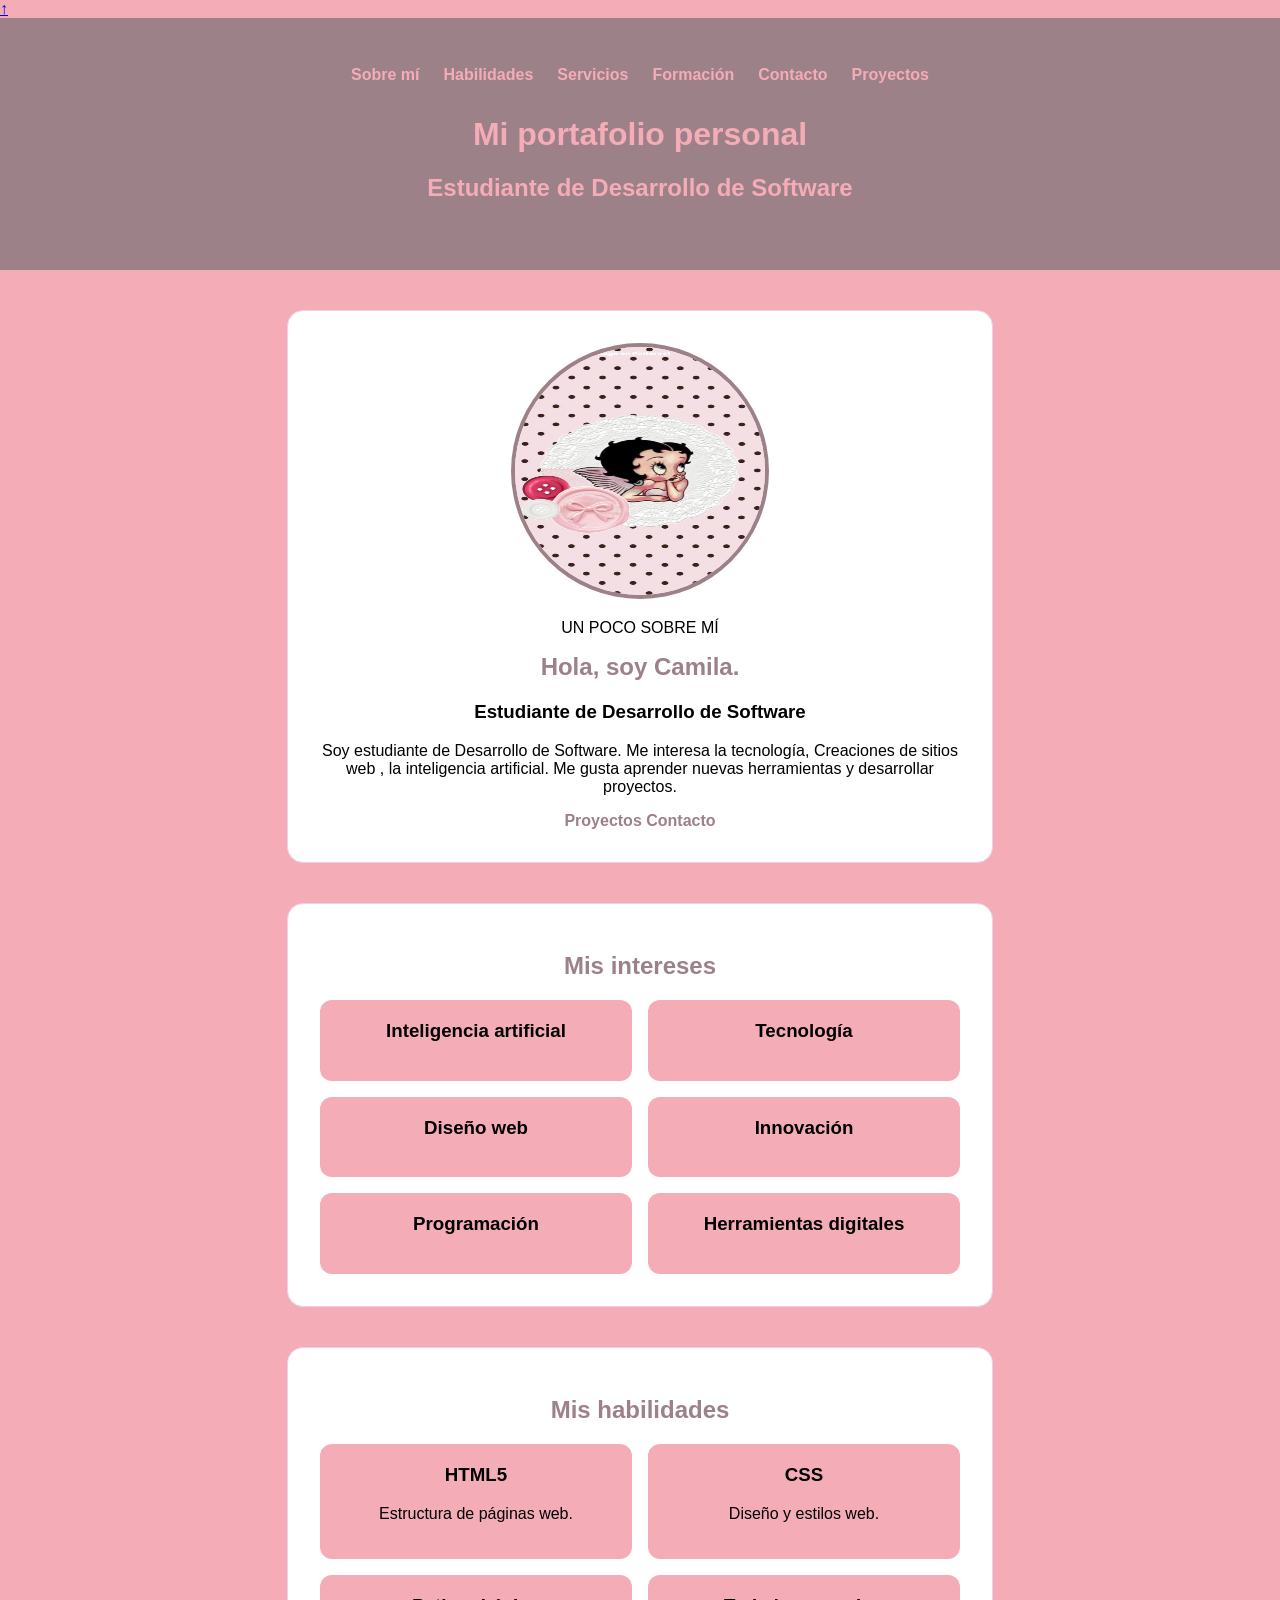
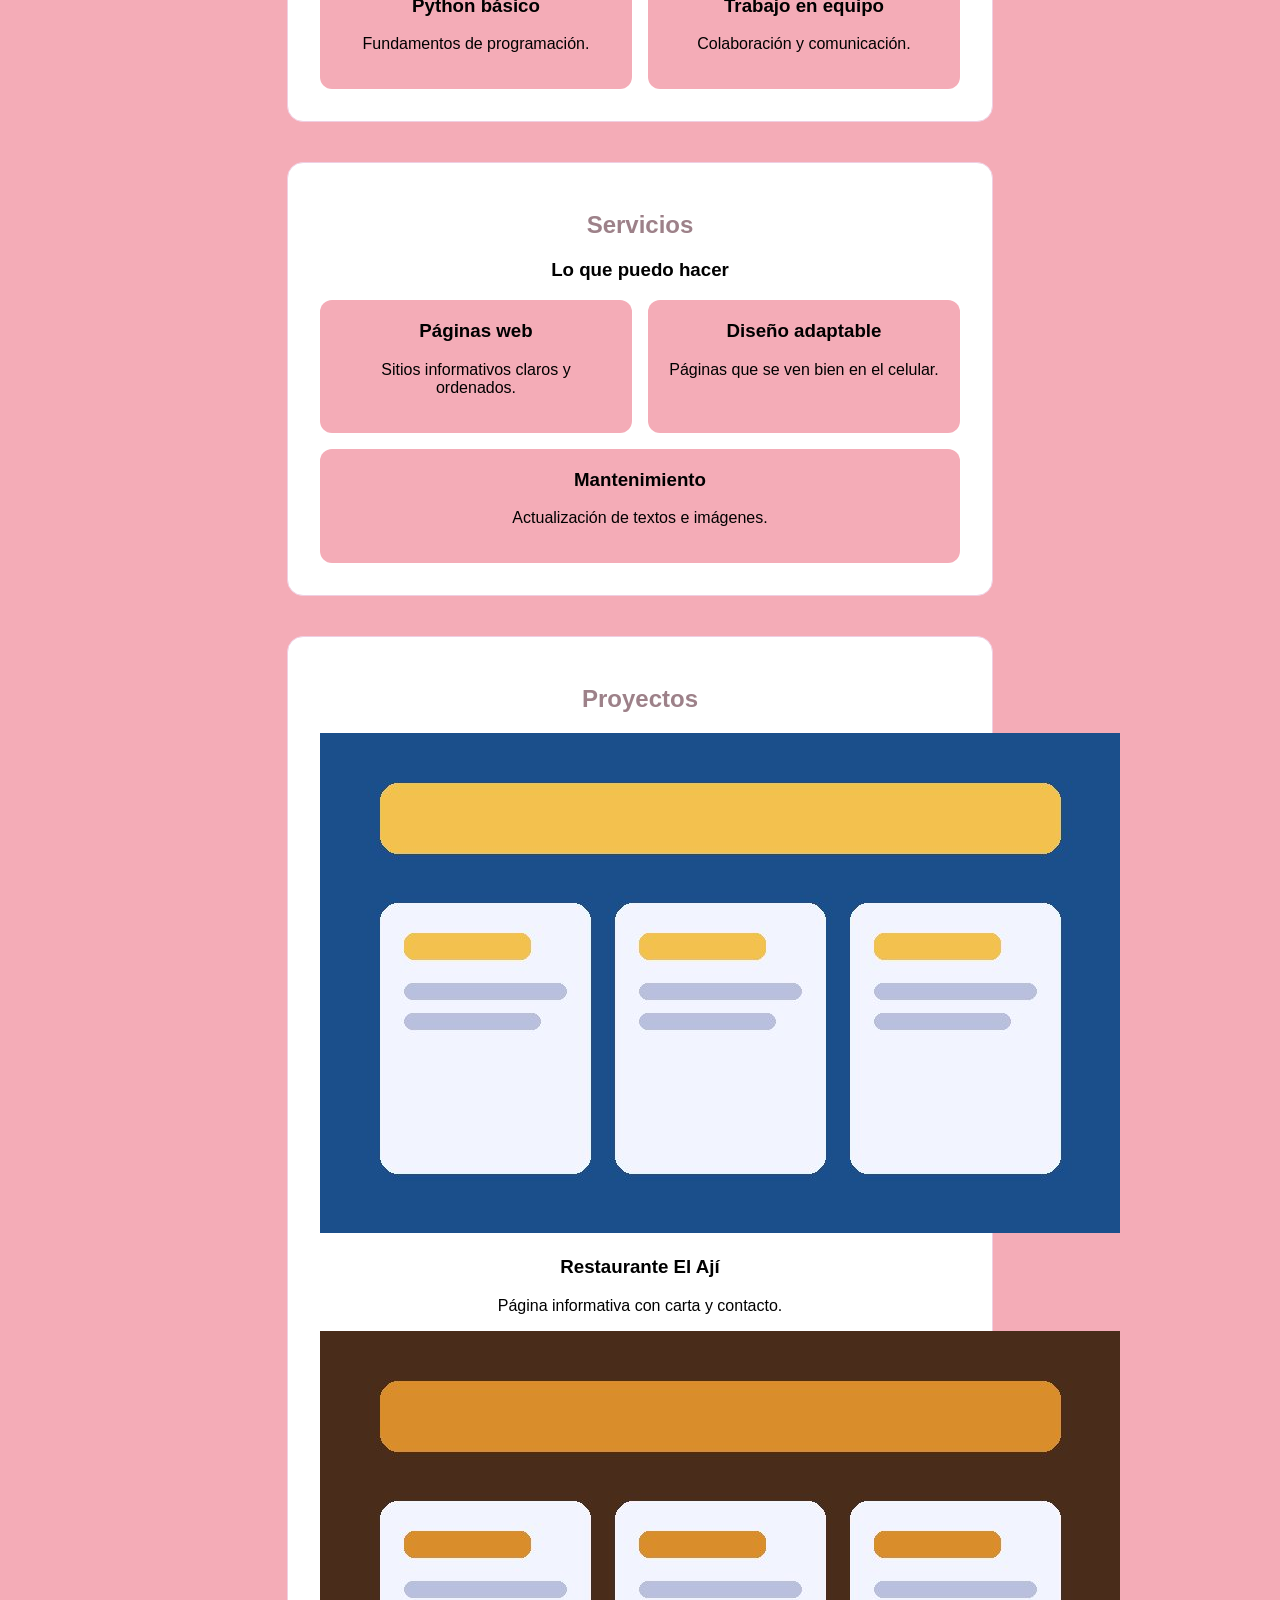
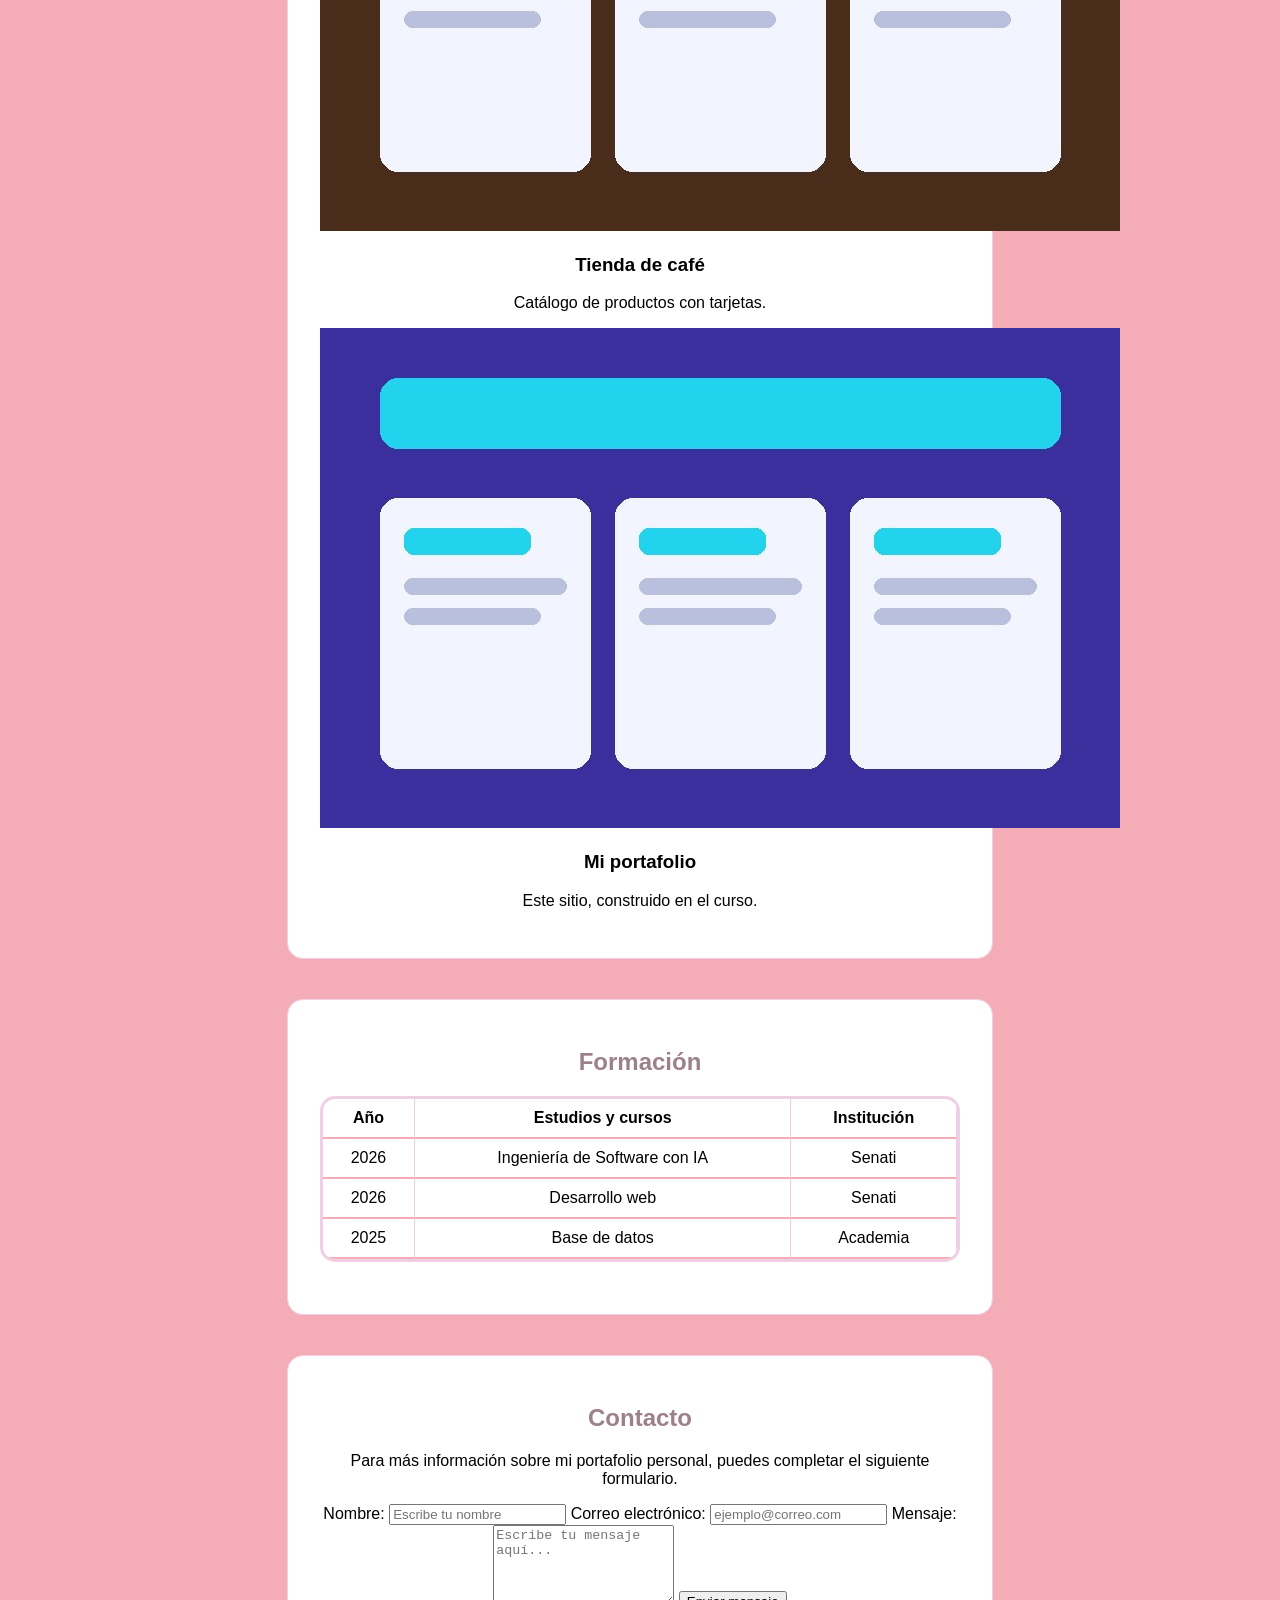
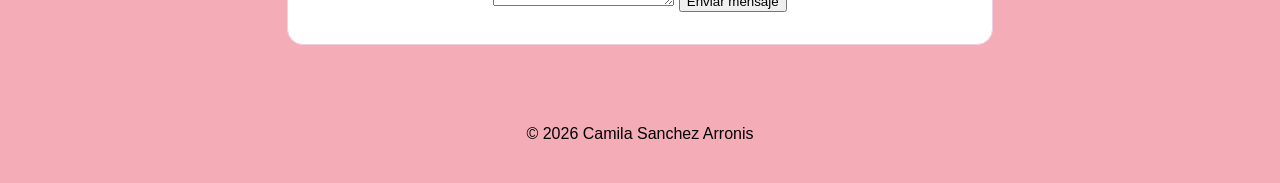
==== index.html @ 3ebcb55a "index.html" ====
<!DOCTYPE html>
<html lang="es">
<head>
  <meta charset="UTF-8">
  <meta name="viewport" content="width=device-width, initial-scale=1.0">
  <title>Mi portafolio</title>
  <link rel="stylesheet" href="estilos/stilos.css">
</head>

<body>

  <a href="#" class="volver-arriba" aria-label="Volver arriba">↑</a>

  <!-- Cabecera -->
  <header class="cabecera">

    <nav class="menu">
    <ul>
        <li><a href="#sobre-mi">Sobre mí</a></li>
        <li><a href="#habilidades">Habilidades</a></li>
        <li><a href="#servicios">Servicios</a></li>
        <li><a href="#formacion">Formación</a></li>
        <li><a href="#contacto">Contacto</a></li>
        <li><a href="#proyectos">Proyectos</a></li>
    </ul>
</nav>

    <h1>Mi portafolio personal </h1>
    <h2>Estudiante de Desarrollo de Software</h2>

  </header>


  <main>

    <!-- Tarjeta principal -->
   

<!-- Presentación personal -->
<section id="sobre-mi" class="tarjeta presentacion">

    <div

   class="presentacion-contenido">

        <img src="images/mifoto.jpg.jpeg" alt="Mi foto" class="foto">

        <div class="info-principal">
            <p class="etiqueta-presentacion">UN POCO SOBRE MÍ</p>

            <h2>Hola, soy <span>Camila.</span></h2>

            <h3>Estudiante de Desarrollo de Software</h3>

            <p>
                Soy estudiante de Desarrollo de Software.
                Me interesa la tecnología, Creaciones de sitios web , la
                inteligencia artificial. Me gusta aprender nuevas
                herramientas y desarrollar proyectos.
            </p>
        </div>

    </>

    <div class="botones-presentacion">
        <a href="#proyectos" class="boton">Proyectos</a>
        <a href="#contacto" class="boton boton-secundario">Contacto</a>
    </div>

</section>
</div>
       
        </div>

    </div>

</section>



<!-- Intereses -->
<section class="tarjeta" id="intereses">
    <h2>Mis intereses</h2>

    <div class="fila">
        <article class="mini-tarjeta">
            <h3>Inteligencia artificial</h3>
        </article>

        <article class="mini-tarjeta">
            <h3>Tecnología</h3>
        </article>

        <article class="mini-tarjeta">
            <h3>Diseño web</h3>
        </article>

        <article class="mini-tarjeta">
            <h3>Innovación</h3>
        </article>

        <article class="mini-tarjeta">
            <h3>Programación</h3>
        </article>

        <article class="mini-tarjeta">
            <h3>Herramientas digitales</h3>
        </article>
    </div>
</section>


<!-- Habilidades -->
<section class="tarjeta" id="habilidades">
    <h2>Mis habilidades</h2>

    <div class="fila">
        <article class="mini-tarjeta">
            <h3>HTML5</h3>
            <p>Estructura de páginas web.</p>
        </article>

        <article class="mini-tarjeta">
            <h3>CSS</h3>
            <p>Diseño y estilos web.</p>
        </article>

        <article class="mini-tarjeta">
            <h3>Python básico</h3>
            <p>Fundamentos de programación.</p>
        </article>

        <article class="mini-tarjeta">
            <h3>Trabajo en equipo</h3>
            <p>Colaboración y comunicación.</p>
        </article>
    </div>
</section>


<!-- Servicios -->
<section class="tarjeta" id="servicios">
    <h2>Servicios</h2>
    <h3>Lo que puedo hacer</h3>

    <div class="fila">
        <article class="mini-tarjeta">
            <h3>Páginas web</h3>
            <p>Sitios informativos claros y ordenados.</p>
        </article>

        <article class="mini-tarjeta">
            <h3>Diseño adaptable</h3>
            <p>Páginas que se ven bien en el celular.</p>
        </article>

        <article class="mini-tarjeta">
            <h3>Mantenimiento</h3>
            <p>Actualización de textos e imágenes.</p>
        </article>
    </div>
</section>


    <!-- Proyectos -->
    <section class="tarjeta" id="proyectos">

      <h2>Proyectos</h2>

      <div class="galeria">

        <article class="proyecto">
          <img src="images/proyecto1.jpg.jpeg" alt="Página de un restaurante">
          <h3>Restaurante El Ají</h3>
          <p>Página informativa con carta y contacto.</p>
        </article>

        <article class="proyecto">
          <img src="images/proyecto2.jpg.jpeg" alt="Catálogo de una tienda de café">
          <h3>Tienda de café</h3>
          <p>Catálogo de productos con tarjetas.</p>
        </article>

        <article class="proyecto">
          <img src="images/proyecto3.jpg.jpeg" alt="Portafolio personal">
          <h3>Mi portafolio</h3>
          <p>Este sitio, construido en el curso.</p>
        </article>

      </div>

    </section>


    <!-- Formación -->
    <section id="formacion" class="tarjeta">

      <h2>Formación</h2>

      <table class="tabla-formacion">

        <thead>
          <tr>
            <th>Año</th>
            <th>Estudios y cursos</th>
            <th>Institución</th>
          </tr>
        </thead>

        <tbody>

          <tr>
            <td>2026</td>
            <td>Ingeniería de Software con IA</td>
            <td>Senati</td>
          </tr>

          <tr>
            <td>2026</td>
            <td>Desarrollo web</td>
            <td>Senati</td>
          </tr>

          <tr>
            <td>2025</td>
            <td>Base de datos</td>
            <td>Academia</td>
          </tr>

        </tbody>

      </table>

    </section>


    <!-- Contacto -->
    <section class="tarjeta" id="contacto">

      <h2>Contacto</h2>

      <p>
        Para más información sobre mi portafolio personal, puedes completar el
        siguiente formulario.
      </p>

      <form class="formulario">

        <label for="nombre">Nombre:</label>

        <input
          type="text"
          id="nombre"
          placeholder="Escribe tu nombre"
        >

        <label for="correo">Correo electrónico:</label>

        <input
          type="email"
          id="correo"
          placeholder="ejemplo@correo.com"
        >

        <label for="mensaje">Mensaje:</label>

        <textarea
          id="mensaje"
          rows="5"
          placeholder="Escribe tu mensaje aquí..."
        ></textarea>

        <button type="submit" class="boton">
          Enviar mensaje
        </button>

      </form>

    </section>

  </main>


  <!-- Pie de página -->
  <footer class="pie">

    <p>&copy; 2026 Camila Sanchez Arronis</p>

  </footer>

</body>
</html>
---- estilos/stilos.css ----
/* === PASO 1: Esto va al principio === */
:root {
    --primario: #9d8189;
    --fondo: #f4acb7;
    --borde: #efcfe3;
}
.contenedor {
display: flex;
flex-direction: row;
}



body {
    font-family: 'Segoe UI', sans-serif;
    background-color: var(--fondo);
    margin: 0;
    padding: 0;
}

/* === PASO 2: Esto va justo debajo === */
/* 11. Menú de navegación */
.menu ul {
display: flex;
justify-content: center;
flex-wrap: wrap;
gap: 1.5rem;
list-style: none;
padding: 0;
margin: 0 0 2rem;
}
.menu a {
color: var(--fondo);
text-decoration: none;
font-weight: 600;
}



.cabecera {
    background-color: var(--primario);
    color: var(--fondo);
    padding: 48px 24px;
    text-align: center;
}

.tarjeta {
    max-width: 640px;
    margin: 40px auto;    /* Centra la tarjeta en la pantalla */  
    padding: 32px;
    background-color: white;
    border: 1px solid var(--borde);
    border-radius: 16px;
    text-align: center; /* <--Centra el texto y la foto  dentro de la tarjeta*/
    
}
.centrado {
display: flex;
justify-content: center;
align-items: center;
}


/* 12. Servicios */
.fila {
display: flex;
flex-wrap: wrap;
gap: 1rem;
}
.mini-tarjeta {
flex: 1 1 180px;
padding: 1.25rem;
background-color: var(--fondo);
border-radius: 12px;
}
.mini-tarjeta h3 {
margin-top: 0;
}
.foto {
  width: 250px;
  height: 248px;
  border-radius: 50%;
  border: 4px solid var(--primario);
}

.tarjeta h2 {
  margin-top: 16px;
  color: var(--primario);
}

.pie {
  padding: 24px;
  text-align: center;
}


.menu-tarjeta {
    margin-top: 20px;
}

.tarjeta a {
    color: var(--primario);
    text-decoration: none;
    font-weight: bold;
}

.tarjeta a:hover {
    text-decoration: underline;
}

.tabla-formacion {
    width: 100%;
    border-collapse: separate;
    border-spacing: 0;
    margin: 20px auto;
    text-align: center;
    border: 3px solid #efcfe3;
    border-radius: 15px;
    overflow: hidden;
}

.tabla-formacion th,
.tabla-formacion td {
    border-right: 1px solid #efcfe3;
    border-bottom: 2px solid #f4acb7;
    padding: 10px;
    text-align: center;
}


.lista-habilidades {
display: flex;
flex-wrap: wrap;
gap: 0.85rem;
list-style: none;
padding: 0;

}
.lista-habilidades li {
padding: 0.5rem 1rem;
background-color: var(--fondo);
border: 1px solid var(--borde);
border-radius: 999px;
}

/* 13. Transiciones y efectos */
.boton {
transition: transform 0.2s ease, opacity 0.2s ease;
}
.boton:hover {
transform: translateY(-2px);
}
.mini-tarjeta {
transition: transform 0.4s ease, box-shadow 0.3s ease;
}
.mini-tarjeta:hover {
transform: translateY(-6px);
box-shadow: 0 10px 24px rgba(216, 128, 223, 0.12);
}
.menu a:hover { text-decoration: underline; }
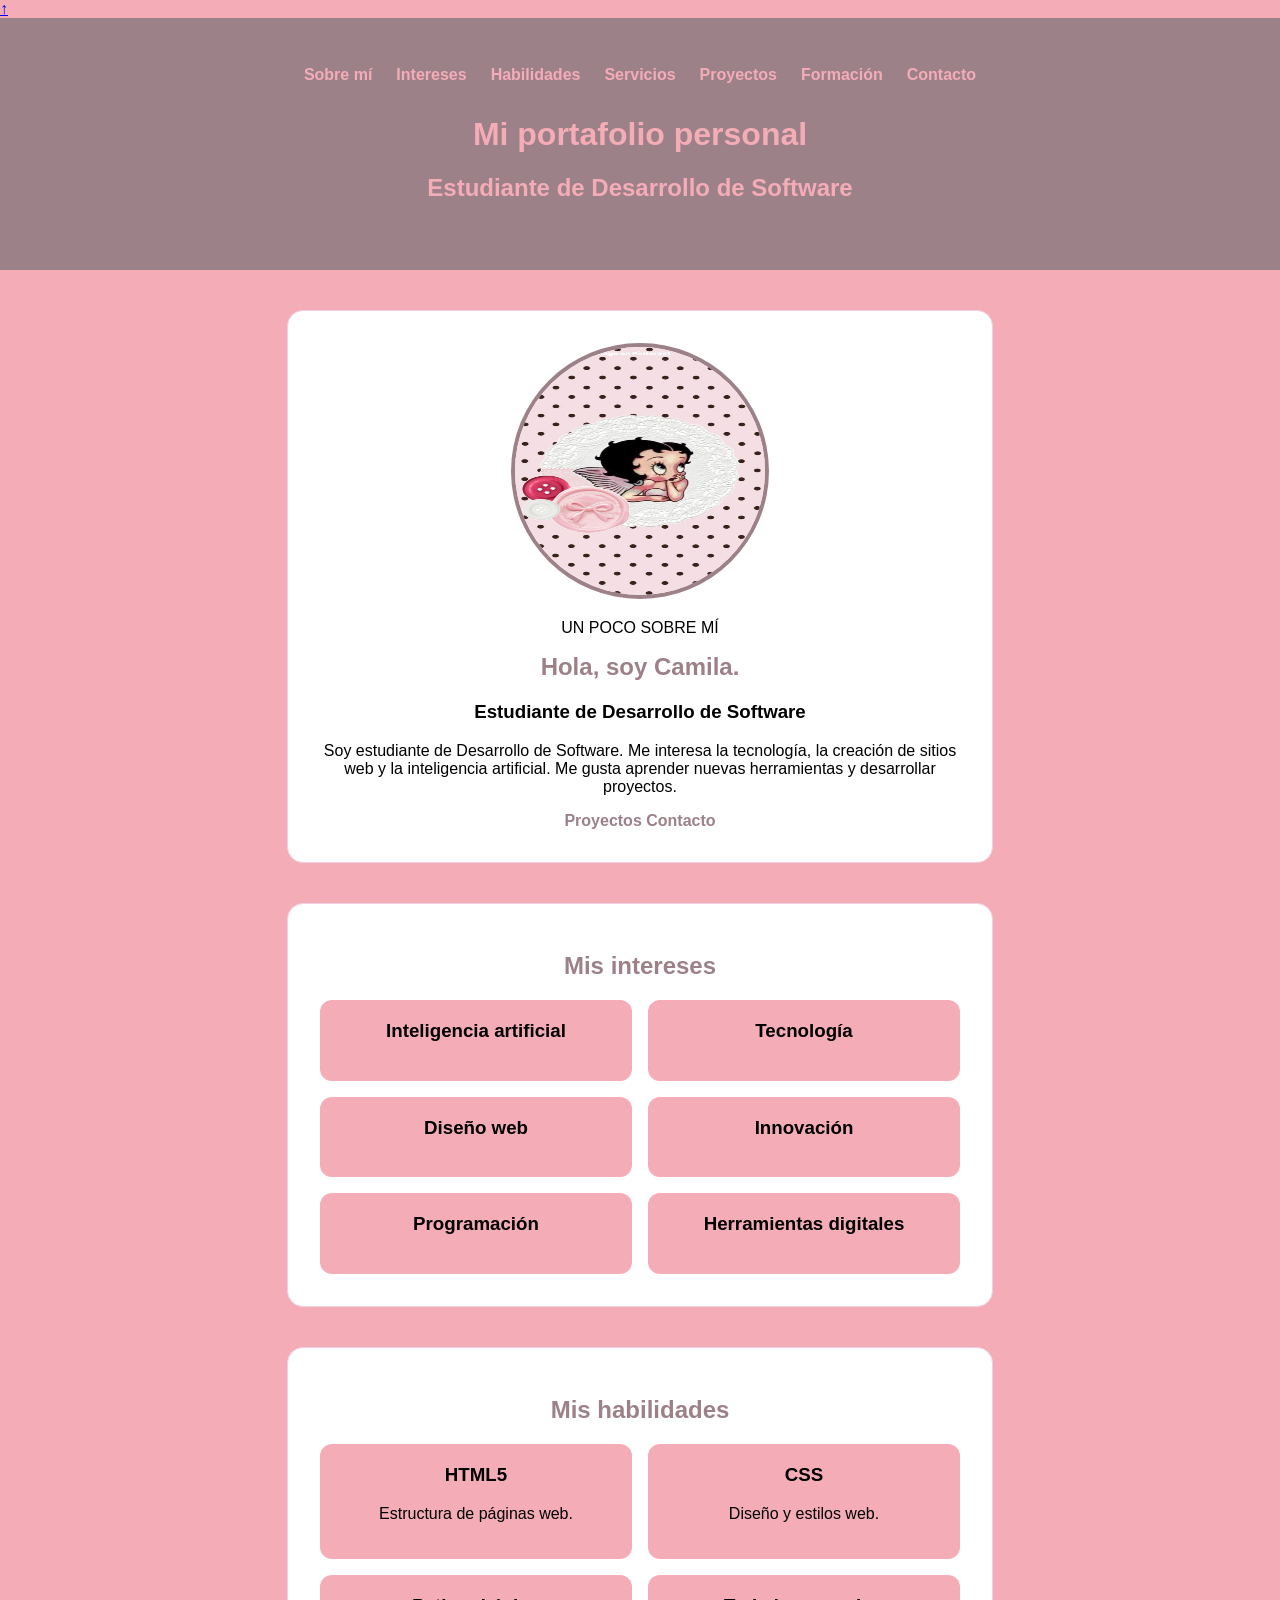
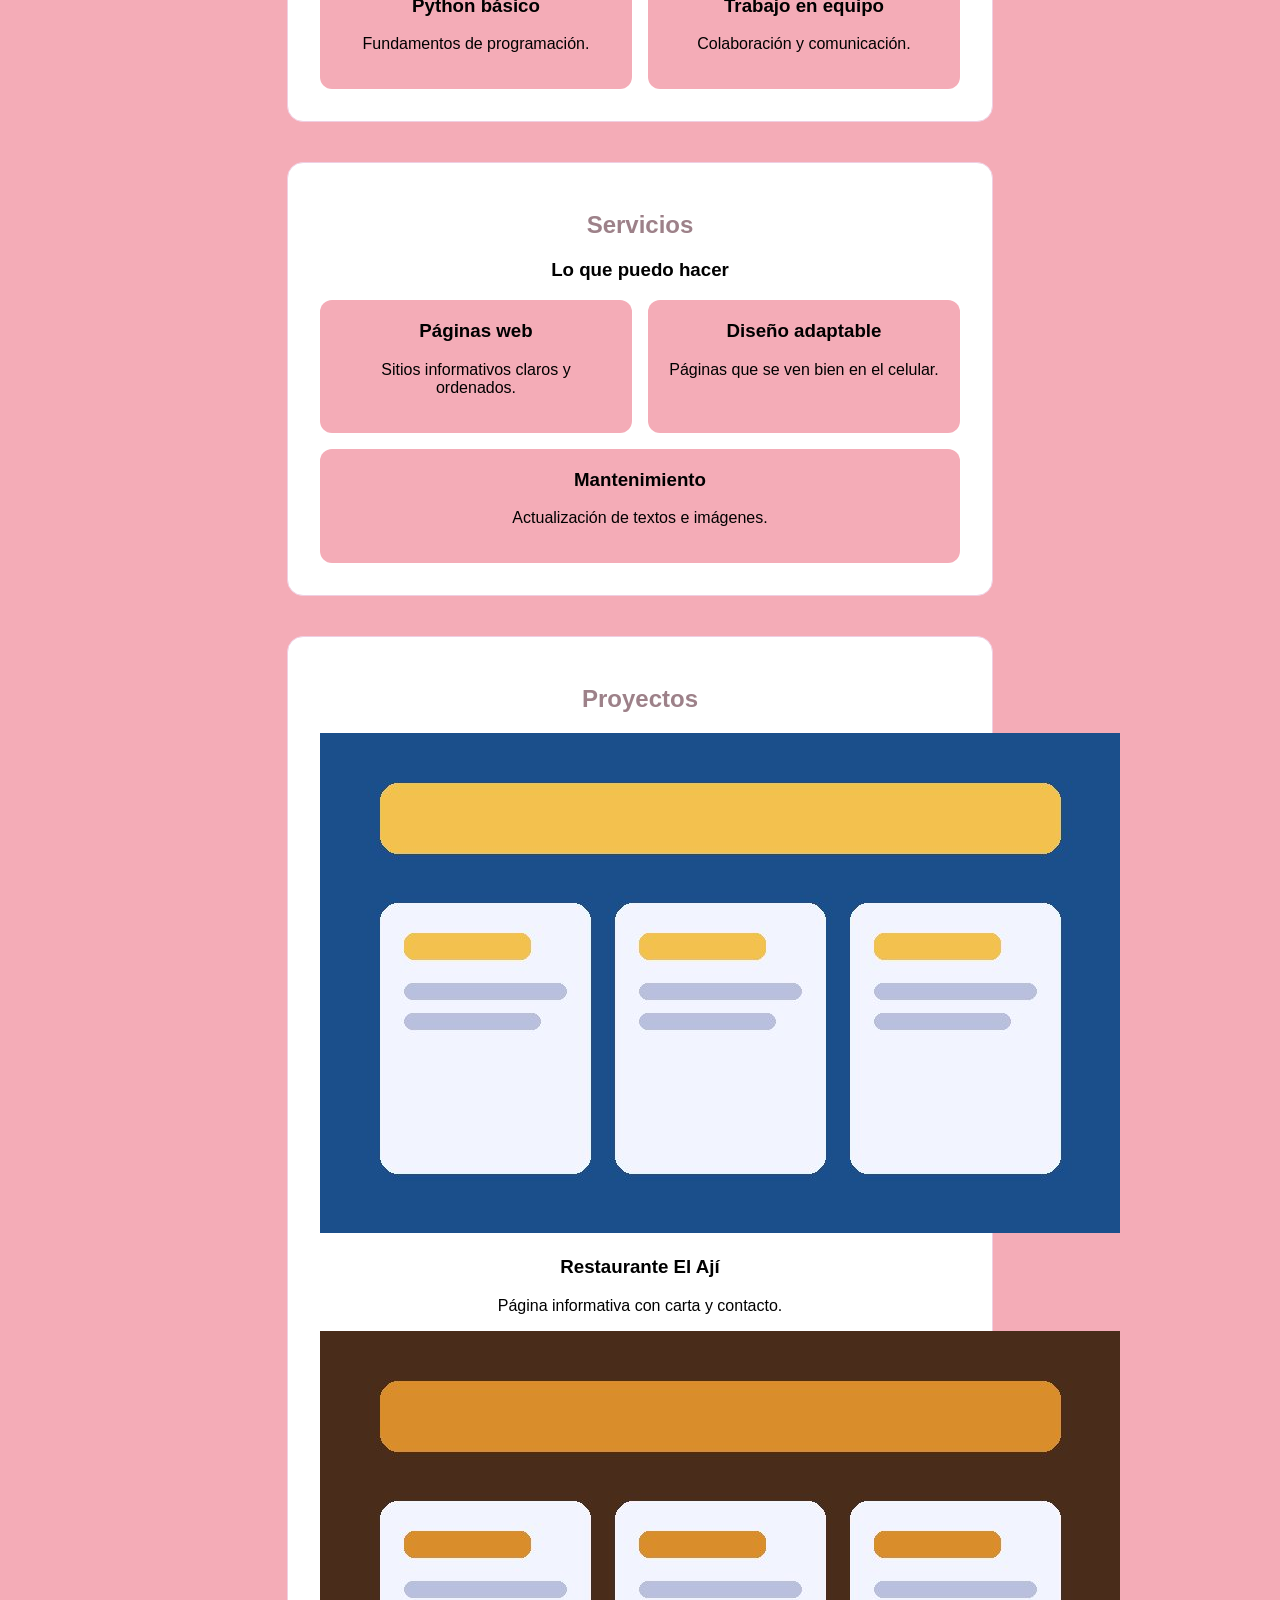
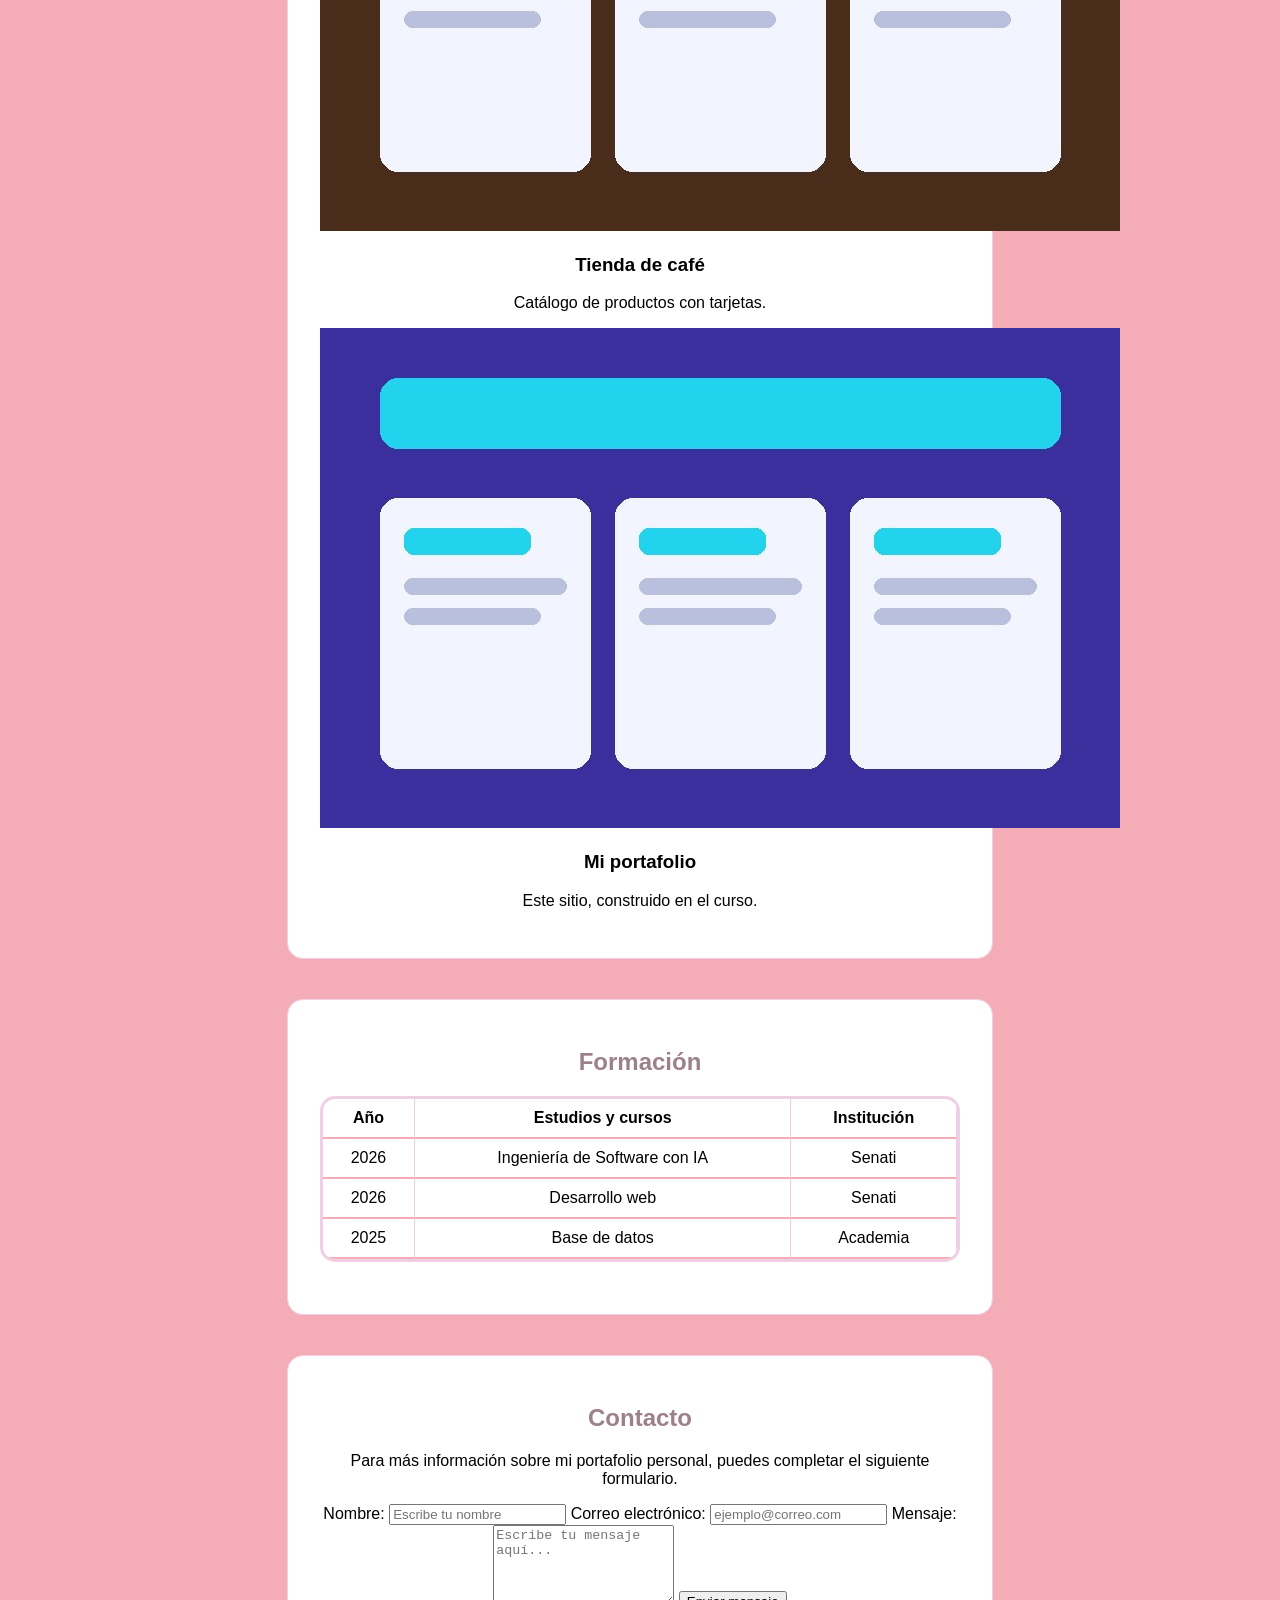
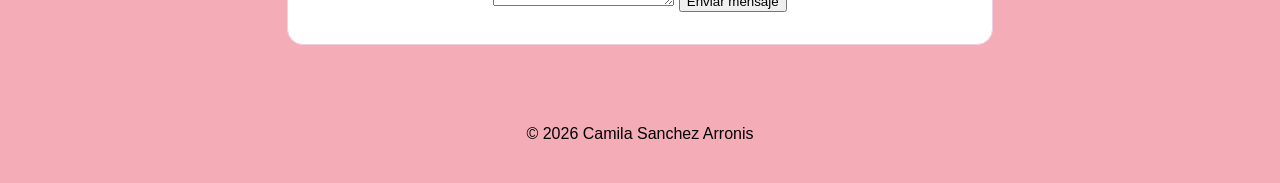
==== commit 99aed1ef: "Update index.html" ====
--- a/index.html
+++ b/index.html
@@ -1,292 +1,307 @@
+
 <!DOCTYPE html>
 <html lang="es">
+
 <head>
-  <meta charset="UTF-8">
-  <meta name="viewport" content="width=device-width, initial-scale=1.0">
-  <title>Mi portafolio</title>
-  <link rel="stylesheet" href="estilos/stilos.css">
+    <meta charset="UTF-8">
+    <meta name="viewport" content="width=device-width, initial-scale=1.0">
+    <title>Mi portafolio</title>
+    <link rel="stylesheet" href="estilos/stilos.css">
 </head>
 
 <body>
 
-  <a href="#" class="volver-arriba" aria-label="Volver arriba">↑</a>
-
-  <!-- Cabecera -->
-  <header class="cabecera">
-
-    <nav class="menu">
-    <ul>
-        <li><a href="#sobre-mi">Sobre mí</a></li>
-        <li><a href="#habilidades">Habilidades</a></li>
-        <li><a href="#servicios">Servicios</a></li>
-        <li><a href="#formacion">Formación</a></li>
-        <li><a href="#contacto">Contacto</a></li>
-        <li><a href="#proyectos">Proyectos</a></li>
-    </ul>
-</nav>
-
-    <h1>Mi portafolio personal </h1>
-    <h2>Estudiante de Desarrollo de Software</h2>
-
-  </header>
-
-
-  <main>
-
-    <!-- Tarjeta principal -->
-   
-
-<!-- Presentación personal -->
-<section id="sobre-mi" class="tarjeta presentacion">
-
-    <div
-
-   class="presentacion-contenido">
-
-        <img src="images/mifoto.jpg.jpeg" alt="Mi foto" class="foto">
-
-        <div class="info-principal">
-            <p class="etiqueta-presentacion">UN POCO SOBRE MÍ</p>
-
-            <h2>Hola, soy <span>Camila.</span></h2>
-
-            <h3>Estudiante de Desarrollo de Software</h3>
+    <!-- Botón volver arriba -->
+    <a href="#" class="volver-arriba" aria-label="Volver arriba">↑</a>
+
+    <!-- Cabecera -->
+    <header class="cabecera">
+
+        <nav class="menu">
+            <ul>
+                <li><a href="#sobre-mi">Sobre mí</a></li>
+                <li><a href="#intereses">Intereses</a></li>
+                <li><a href="#habilidades">Habilidades</a></li>
+                <li><a href="#servicios">Servicios</a></li>
+                <li><a href="#proyectos">Proyectos</a></li>
+                <li><a href="#formacion">Formación</a></li>
+                <li><a href="#contacto">Contacto</a></li>
+            </ul>
+        </nav>
+
+        <h1>Mi portafolio personal</h1>
+        <h2>Estudiante de Desarrollo de Software</h2>
+
+    </header>
+
+    <main>
+
+        <!-- Presentación personal -->
+        <section id="sobre-mi" class="tarjeta presentacion">
+
+            <div class="presentacion-contenido">
+
+                <img src="images/mifoto.jpg.jpeg" alt="Mi foto" class="foto">
+
+                <div class="info-principal">
+
+                    <p class="etiqueta-presentacion">UN POCO SOBRE MÍ</p>
+
+                    <h2>Hola, soy <span>Camila.</span></h2>
+
+                    <h3>Estudiante de Desarrollo de Software</h3>
+
+                    <p>
+                        Soy estudiante de Desarrollo de Software.
+                        Me interesa la tecnología, la creación de sitios web
+                        y la inteligencia artificial. Me gusta aprender nuevas
+                        herramientas y desarrollar proyectos.
+                    </p>
+
+                </div>
+
+            </div>
+
+            <div class="botones-presentacion">
+
+                <a href="#proyectos" class="boton">Proyectos</a>
+
+                <a href="#contacto" class="boton boton-secundario">Contacto</a>
+
+            </div>
+
+        </section>
+
+
+        <!-- Intereses -->
+        <section class="tarjeta" id="intereses">
+
+            <h2>Mis intereses</h2>
+
+            <div class="fila">
+
+                <article class="mini-tarjeta">
+                    <h3>Inteligencia artificial</h3>
+                </article>
+
+                <article class="mini-tarjeta">
+                    <h3>Tecnología</h3>
+                </article>
+
+                <article class="mini-tarjeta">
+                    <h3>Diseño web</h3>
+                </article>
+
+                <article class="mini-tarjeta">
+                    <h3>Innovación</h3>
+                </article>
+
+                <article class="mini-tarjeta">
+                    <h3>Programación</h3>
+                </article>
+
+                <article class="mini-tarjeta">
+                    <h3>Herramientas digitales</h3>
+                </article>
+
+            </div>
+
+        </section>
+
+
+        <!-- Habilidades -->
+        <section class="tarjeta" id="habilidades">
+
+            <h2>Mis habilidades</h2>
+
+            <div class="fila">
+
+                <article class="mini-tarjeta">
+                    <h3>HTML5</h3>
+                    <p>Estructura de páginas web.</p>
+                </article>
+
+                <article class="mini-tarjeta">
+                    <h3>CSS</h3>
+                    <p>Diseño y estilos web.</p>
+                </article>
+
+                <article class="mini-tarjeta">
+                    <h3>Python básico</h3>
+                    <p>Fundamentos de programación.</p>
+                </article>
+
+                <article class="mini-tarjeta">
+                    <h3>Trabajo en equipo</h3>
+                    <p>Colaboración y comunicación.</p>
+                </article>
+
+            </div>
+
+        </section>
+
+
+        <!-- Servicios -->
+        <section class="tarjeta" id="servicios">
+
+            <h2>Servicios</h2>
+
+            <h3>Lo que puedo hacer</h3>
+
+            <div class="fila">
+
+                <article class="mini-tarjeta">
+                    <h3>Páginas web</h3>
+                    <p>Sitios informativos claros y ordenados.</p>
+                </article>
+
+                <article class="mini-tarjeta">
+                    <h3>Diseño adaptable</h3>
+                    <p>Páginas que se ven bien en el celular.</p>
+                </article>
+
+                <article class="mini-tarjeta">
+                    <h3>Mantenimiento</h3>
+                    <p>Actualización de textos e imágenes.</p>
+                </article>
+
+            </div>
+
+        </section>
+
+
+        <!-- Proyectos -->
+        <section class="tarjeta" id="proyectos">
+
+            <h2>Proyectos</h2>
+
+            <div class="galeria">
+
+                <article class="proyecto">
+                    <img src="images/proyecto1.jpg.jpeg" alt="Página de un restaurante">
+                    <h3>Restaurante El Ají</h3>
+                    <p>Página informativa con carta y contacto.</p>
+                </article>
+
+                <article class="proyecto">
+                    <img src="images/proyecto2.jpg.jpeg" alt="Catálogo de una tienda de café">
+                    <h3>Tienda de café</h3>
+                    <p>Catálogo de productos con tarjetas.</p>
+                </article>
+
+                <article class="proyecto">
+                    <img src="images/proyecto3.jpg.jpeg" alt="Portafolio personal">
+                    <h3>Mi portafolio</h3>
+                    <p>Este sitio, construido en el curso.</p>
+                </article>
+
+            </div>
+
+        </section>
+
+
+        <!-- Formación -->
+        <section id="formacion" class="tarjeta">
+
+            <h2>Formación</h2>
+
+            <table class="tabla-formacion">
+
+                <thead>
+                    <tr>
+                        <th>Año</th>
+                        <th>Estudios y cursos</th>
+                        <th>Institución</th>
+                    </tr>
+                </thead>
+
+                <tbody>
+
+                    <tr>
+                        <td>2026</td>
+                        <td>Ingeniería de Software con IA</td>
+                        <td>Senati</td>
+                    </tr>
+
+                    <tr>
+                        <td>2026</td>
+                        <td>Desarrollo web</td>
+                        <td>Senati</td>
+                    </tr>
+
+                    <tr>
+                        <td>2025</td>
+                        <td>Base de datos</td>
+                        <td>Academia</td>
+                    </tr>
+
+                </tbody>
+
+            </table>
+
+        </section>
+
+
+        <!-- Contacto -->
+        <section class="tarjeta" id="contacto">
+
+            <h2>Contacto</h2>
 
             <p>
-                Soy estudiante de Desarrollo de Software.
-                Me interesa la tecnología, Creaciones de sitios web , la
-                inteligencia artificial. Me gusta aprender nuevas
-                herramientas y desarrollar proyectos.
+                Para más información sobre mi portafolio personal,
+                puedes completar el siguiente formulario.
             </p>
-        </div>
-
-    </>
-
-    <div class="botones-presentacion">
-        <a href="#proyectos" class="boton">Proyectos</a>
-        <a href="#contacto" class="boton boton-secundario">Contacto</a>
-    </div>
-
-</section>
-</div>
-       
-        </div>
-
-    </div>
-
-</section>
-
-
-
-<!-- Intereses -->
-<section class="tarjeta" id="intereses">
-    <h2>Mis intereses</h2>
-
-    <div class="fila">
-        <article class="mini-tarjeta">
-            <h3>Inteligencia artificial</h3>
-        </article>
-
-        <article class="mini-tarjeta">
-            <h3>Tecnología</h3>
-        </article>
-
-        <article class="mini-tarjeta">
-            <h3>Diseño web</h3>
-        </article>
-
-        <article class="mini-tarjeta">
-            <h3>Innovación</h3>
-        </article>
-
-        <article class="mini-tarjeta">
-            <h3>Programación</h3>
-        </article>
-
-        <article class="mini-tarjeta">
-            <h3>Herramientas digitales</h3>
-        </article>
-    </div>
-</section>
-
-
-<!-- Habilidades -->
-<section class="tarjeta" id="habilidades">
-    <h2>Mis habilidades</h2>
-
-    <div class="fila">
-        <article class="mini-tarjeta">
-            <h3>HTML5</h3>
-            <p>Estructura de páginas web.</p>
-        </article>
-
-        <article class="mini-tarjeta">
-            <h3>CSS</h3>
-            <p>Diseño y estilos web.</p>
-        </article>
-
-        <article class="mini-tarjeta">
-            <h3>Python básico</h3>
-            <p>Fundamentos de programación.</p>
-        </article>
-
-        <article class="mini-tarjeta">
-            <h3>Trabajo en equipo</h3>
-            <p>Colaboración y comunicación.</p>
-        </article>
-    </div>
-</section>
-
-
-<!-- Servicios -->
-<section class="tarjeta" id="servicios">
-    <h2>Servicios</h2>
-    <h3>Lo que puedo hacer</h3>
-
-    <div class="fila">
-        <article class="mini-tarjeta">
-            <h3>Páginas web</h3>
-            <p>Sitios informativos claros y ordenados.</p>
-        </article>
-
-        <article class="mini-tarjeta">
-            <h3>Diseño adaptable</h3>
-            <p>Páginas que se ven bien en el celular.</p>
-        </article>
-
-        <article class="mini-tarjeta">
-            <h3>Mantenimiento</h3>
-            <p>Actualización de textos e imágenes.</p>
-        </article>
-    </div>
-</section>
-
-
-    <!-- Proyectos -->
-    <section class="tarjeta" id="proyectos">
-
-      <h2>Proyectos</h2>
-
-      <div class="galeria">
-
-        <article class="proyecto">
-          <img src="images/proyecto1.jpg.jpeg" alt="Página de un restaurante">
-          <h3>Restaurante El Ají</h3>
-          <p>Página informativa con carta y contacto.</p>
-        </article>
-
-        <article class="proyecto">
-          <img src="images/proyecto2.jpg.jpeg" alt="Catálogo de una tienda de café">
-          <h3>Tienda de café</h3>
-          <p>Catálogo de productos con tarjetas.</p>
-        </article>
-
-        <article class="proyecto">
-          <img src="images/proyecto3.jpg.jpeg" alt="Portafolio personal">
-          <h3>Mi portafolio</h3>
-          <p>Este sitio, construido en el curso.</p>
-        </article>
-
-      </div>
-
-    </section>
-
-
-    <!-- Formación -->
-    <section id="formacion" class="tarjeta">
-
-      <h2>Formación</h2>
-
-      <table class="tabla-formacion">
-
-        <thead>
-          <tr>
-            <th>Año</th>
-            <th>Estudios y cursos</th>
-            <th>Institución</th>
-          </tr>
-        </thead>
-
-        <tbody>
-
-          <tr>
-            <td>2026</td>
-            <td>Ingeniería de Software con IA</td>
-            <td>Senati</td>
-          </tr>
-
-          <tr>
-            <td>2026</td>
-            <td>Desarrollo web</td>
-            <td>Senati</td>
-          </tr>
-
-          <tr>
-            <td>2025</td>
-            <td>Base de datos</td>
-            <td>Academia</td>
-          </tr>
-
-        </tbody>
-
-      </table>
-
-    </section>
-
-
-    <!-- Contacto -->
-    <section class="tarjeta" id="contacto">
-
-      <h2>Contacto</h2>
-
-      <p>
-        Para más información sobre mi portafolio personal, puedes completar el
-        siguiente formulario.
-      </p>
-
-      <form class="formulario">
-
-        <label for="nombre">Nombre:</label>
-
-        <input
-          type="text"
-          id="nombre"
-          placeholder="Escribe tu nombre"
-        >
-
-        <label for="correo">Correo electrónico:</label>
-
-        <input
-          type="email"
-          id="correo"
-          placeholder="ejemplo@correo.com"
-        >
-
-        <label for="mensaje">Mensaje:</label>
-
-        <textarea
-          id="mensaje"
-          rows="5"
-          placeholder="Escribe tu mensaje aquí..."
-        ></textarea>
-
-        <button type="submit" class="boton">
-          Enviar mensaje
-        </button>
-
-      </form>
-
-    </section>
-
-  </main>
-
-
-  <!-- Pie de página -->
-  <footer class="pie">
-
-    <p>&copy; 2026 Camila Sanchez Arronis</p>
-
-  </footer>
+
+            <form class="formulario">
+
+                <label for="nombre">Nombre:</label>
+
+                <input
+                    type="text"
+                    id="nombre"
+                    name="nombre"
+                    placeholder="Escribe tu nombre"
+                >
+
+                <label for="correo">Correo electrónico:</label>
+
+                <input
+                    type="email"
+                    id="correo"
+                    name="correo"
+                    placeholder="ejemplo@correo.com"
+                >
+
+                <label for="mensaje">Mensaje:</label>
+
+                <textarea
+                    id="mensaje"
+                    name="mensaje"
+                    rows="5"
+                    placeholder="Escribe tu mensaje aquí..."
+                ></textarea>
+
+                <button type="submit" class="boton">
+                    Enviar mensaje
+                </button>
+
+            </form>
+
+        </section>
+
+    </main>
+
+
+    <!-- Pie de página -->
+    <footer class="pie">
+
+        <p>&copy; 2026 Camila Sanchez Arronis</p>
+
+    </footer>
 
 </body>
+
 </html>
+
+
+          
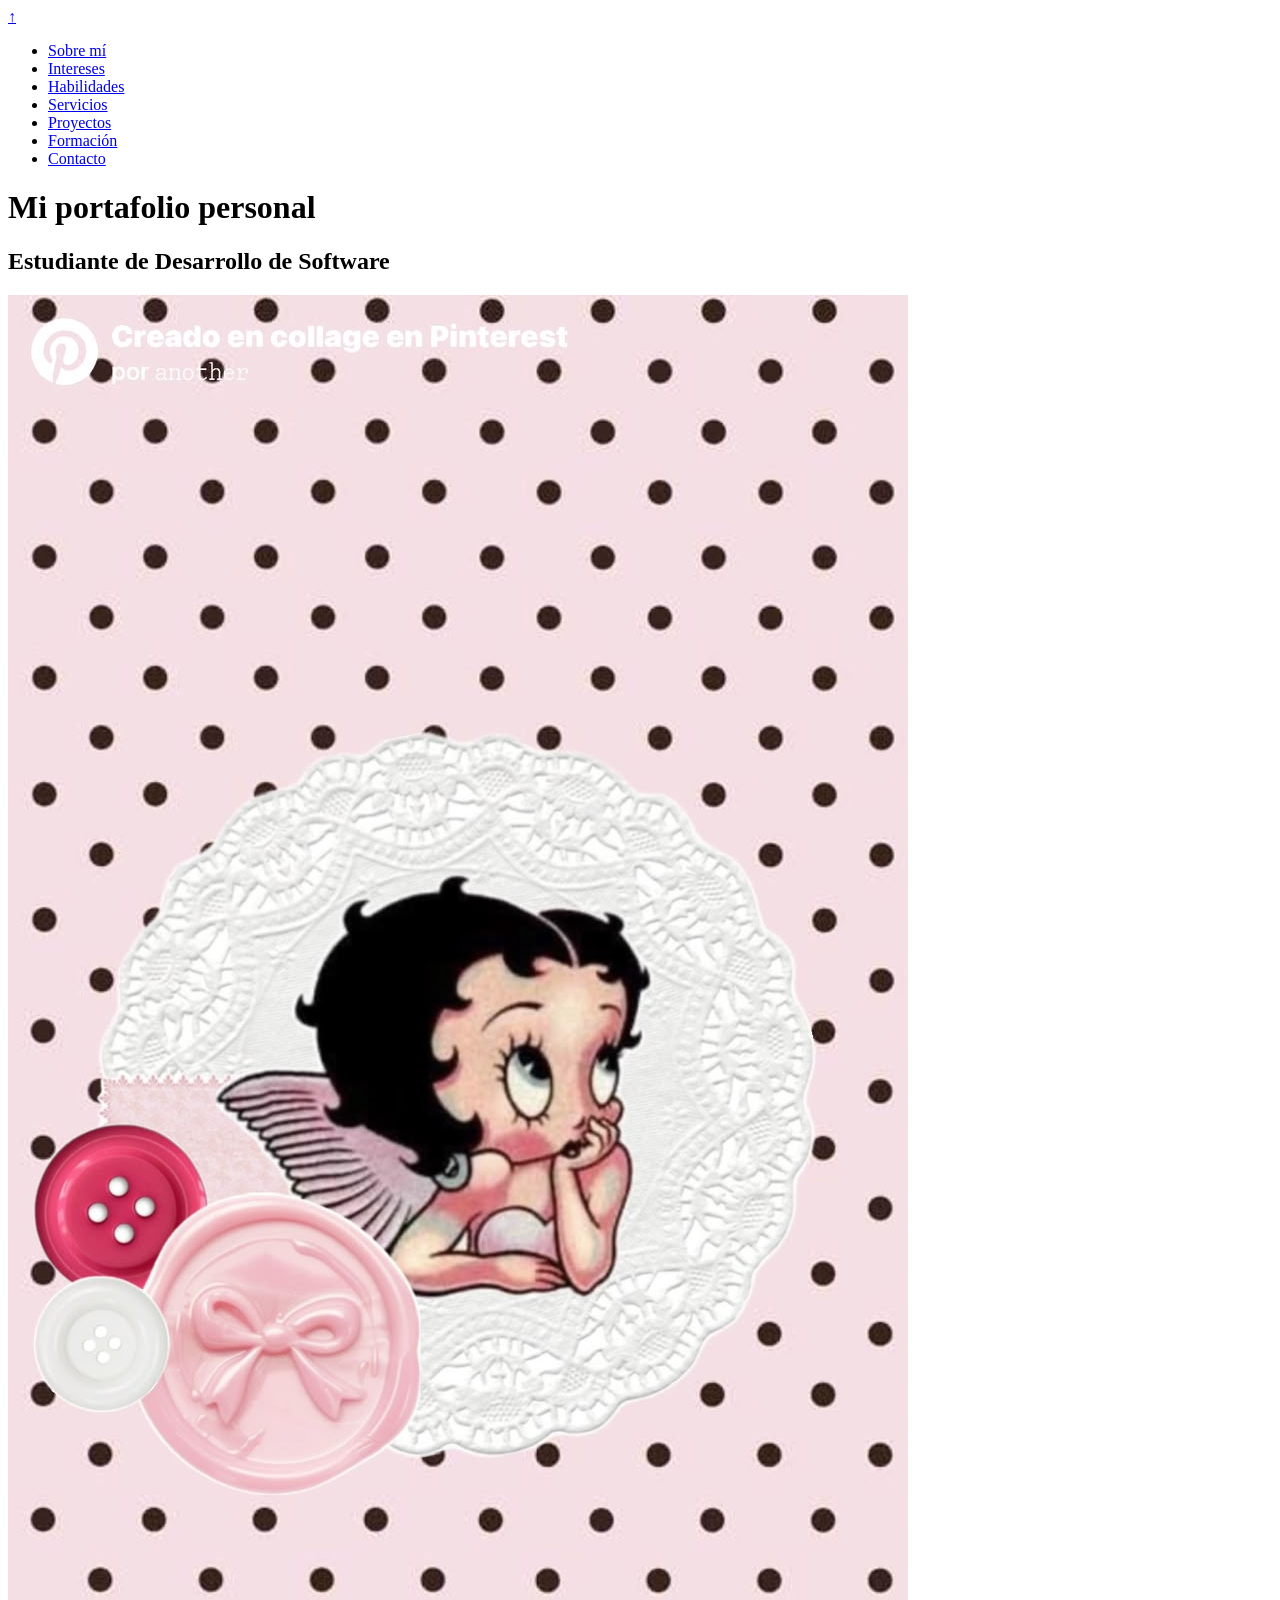
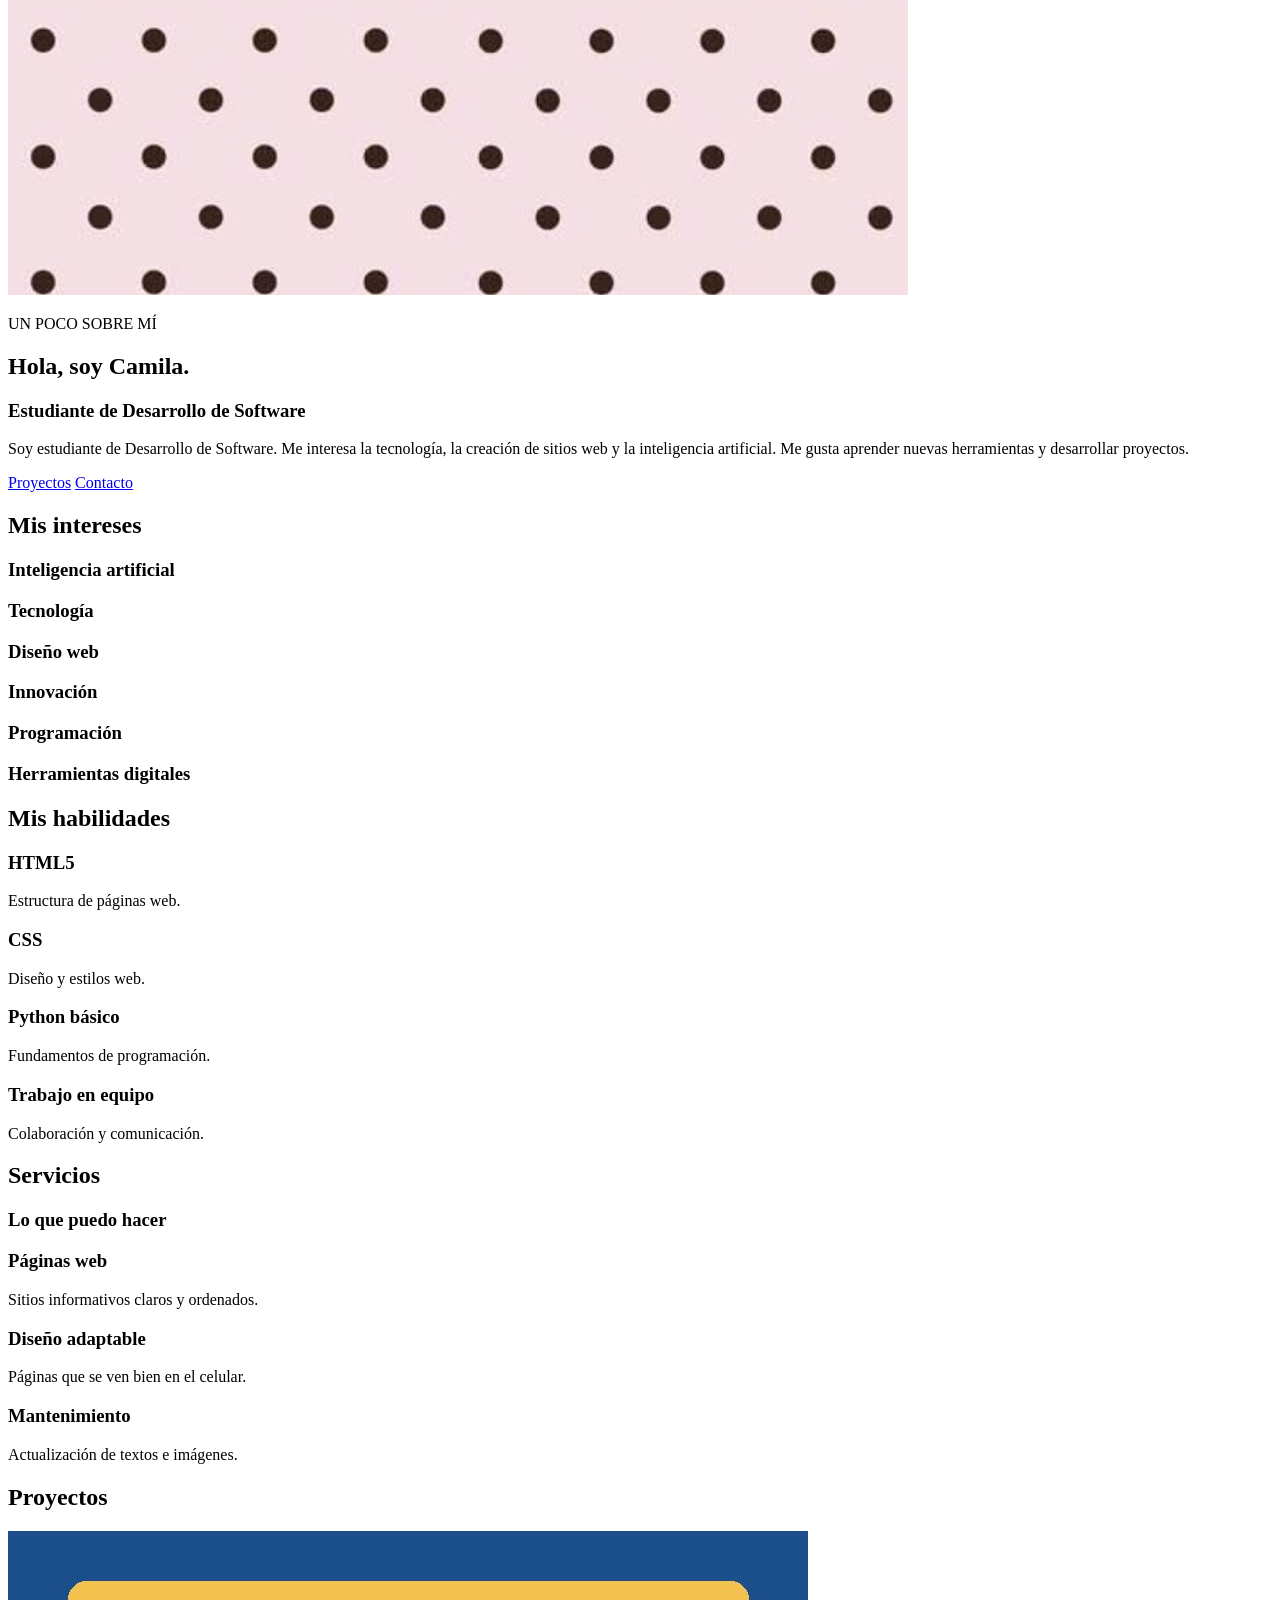
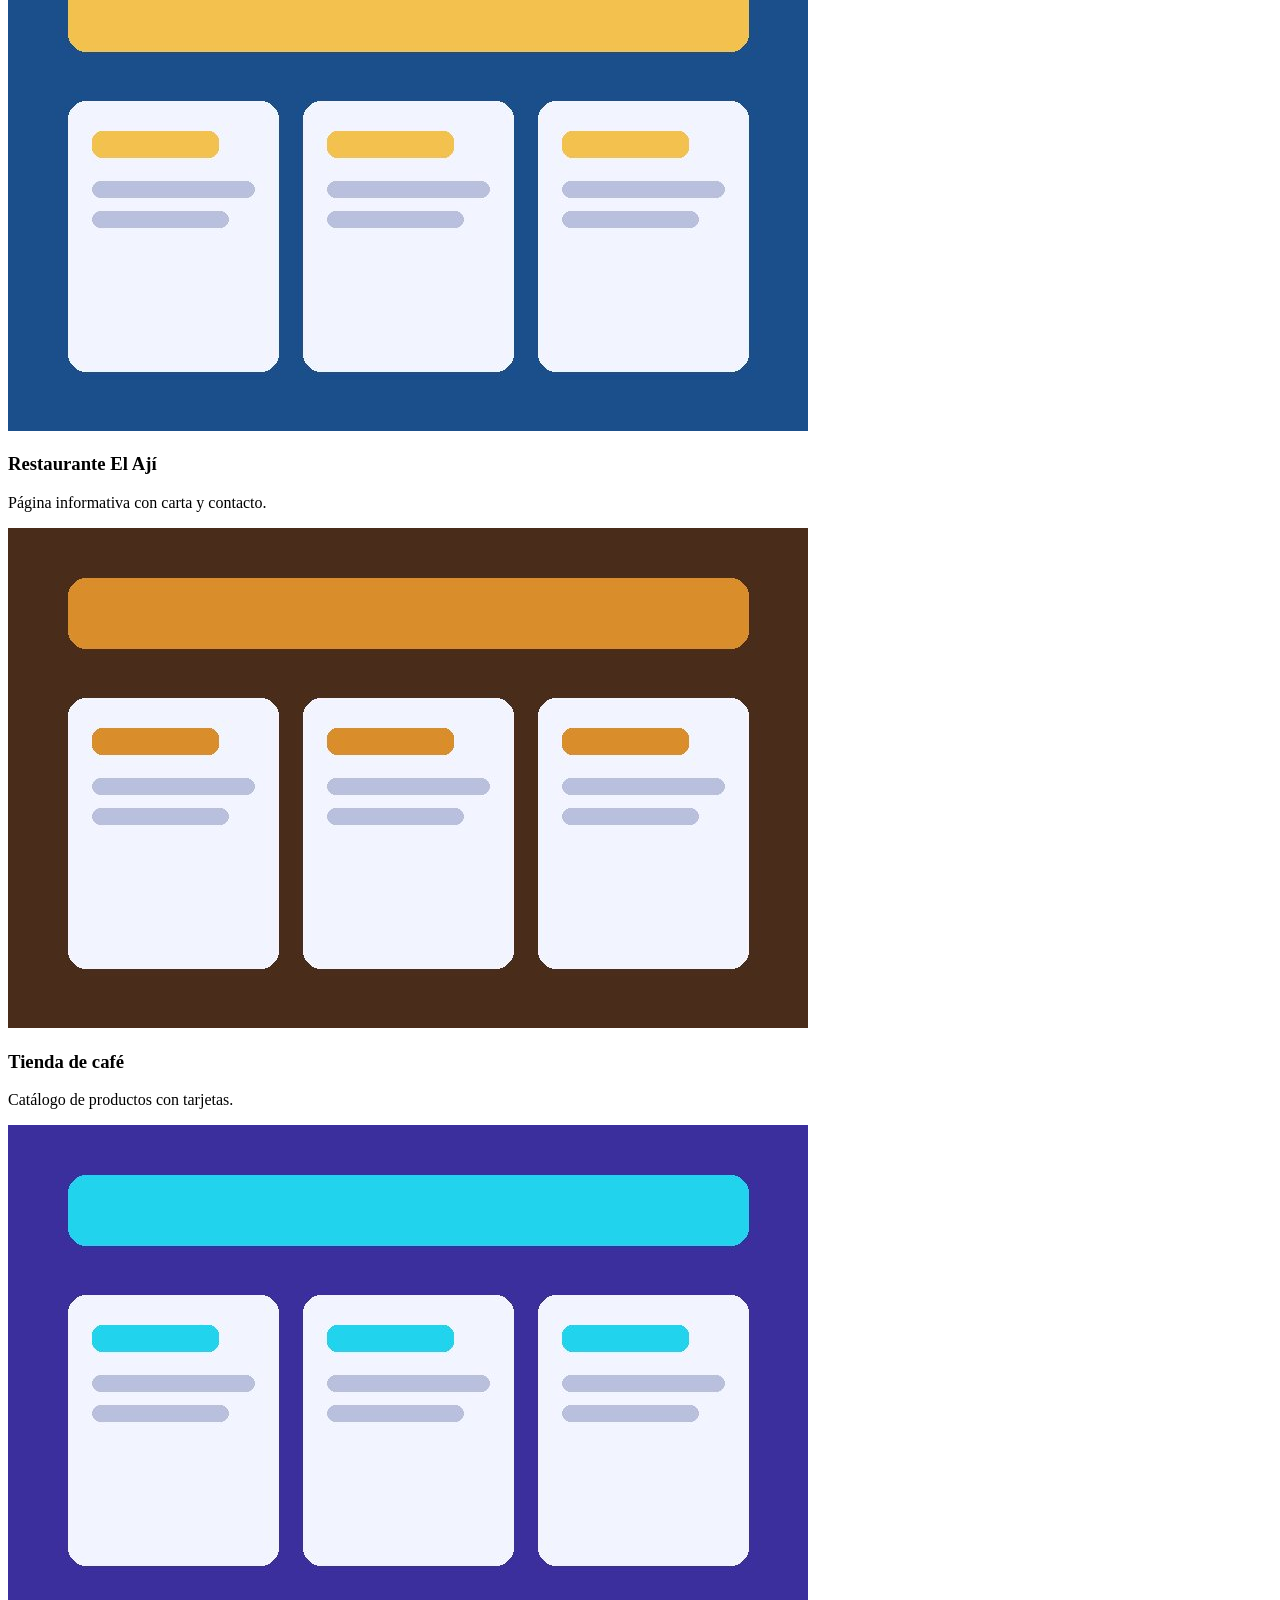
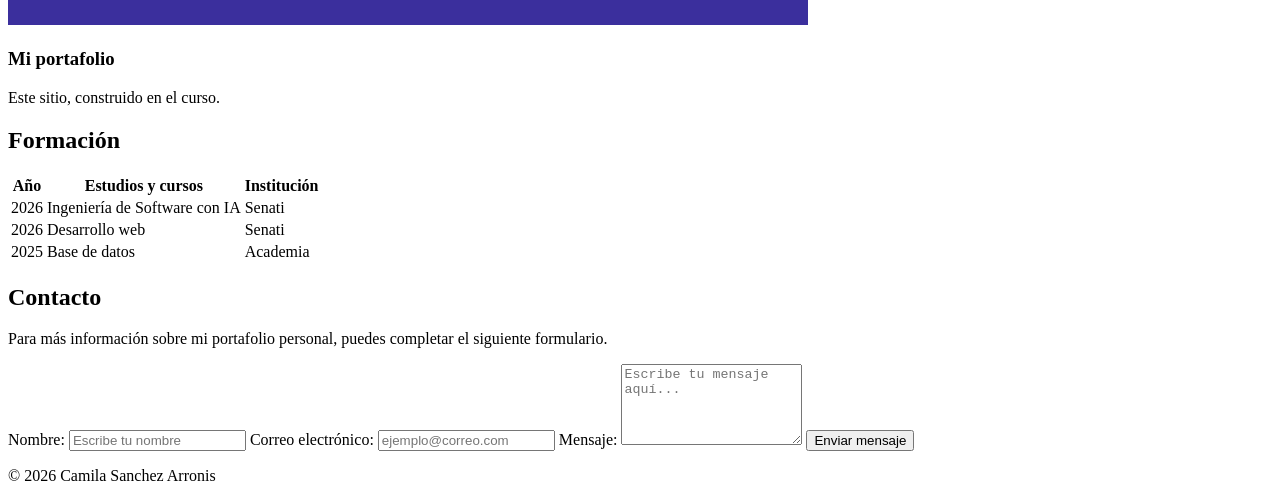
==== commit dd016803: "Update index.html" ====
--- a/index.html
+++ b/index.html
@@ -6,7 +6,7 @@
     <meta charset="UTF-8">
     <meta name="viewport" content="width=device-width, initial-scale=1.0">
     <title>Mi portafolio</title>
-    <link rel="stylesheet" href="estilos/stilos.css">
+    <link rel="stylesheet" href="estilos/stilos">
 </head>
 
 <body>
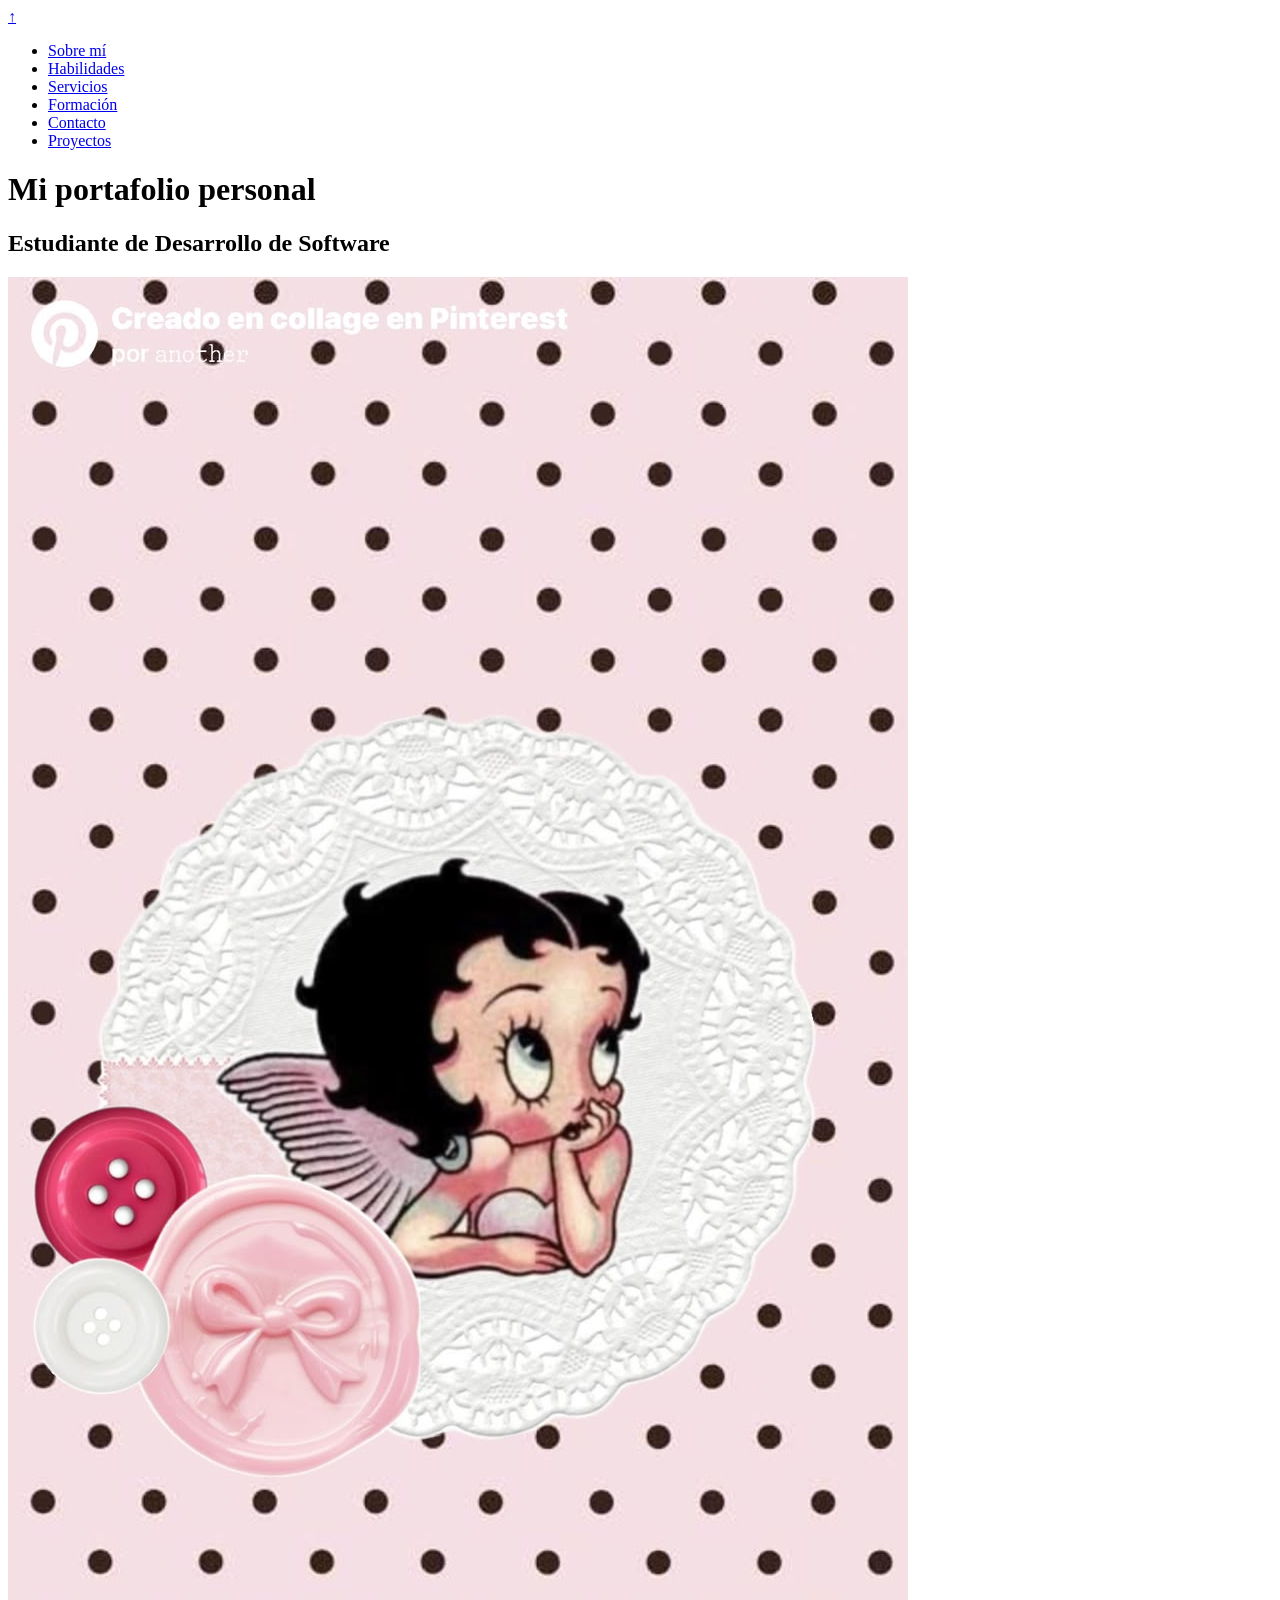
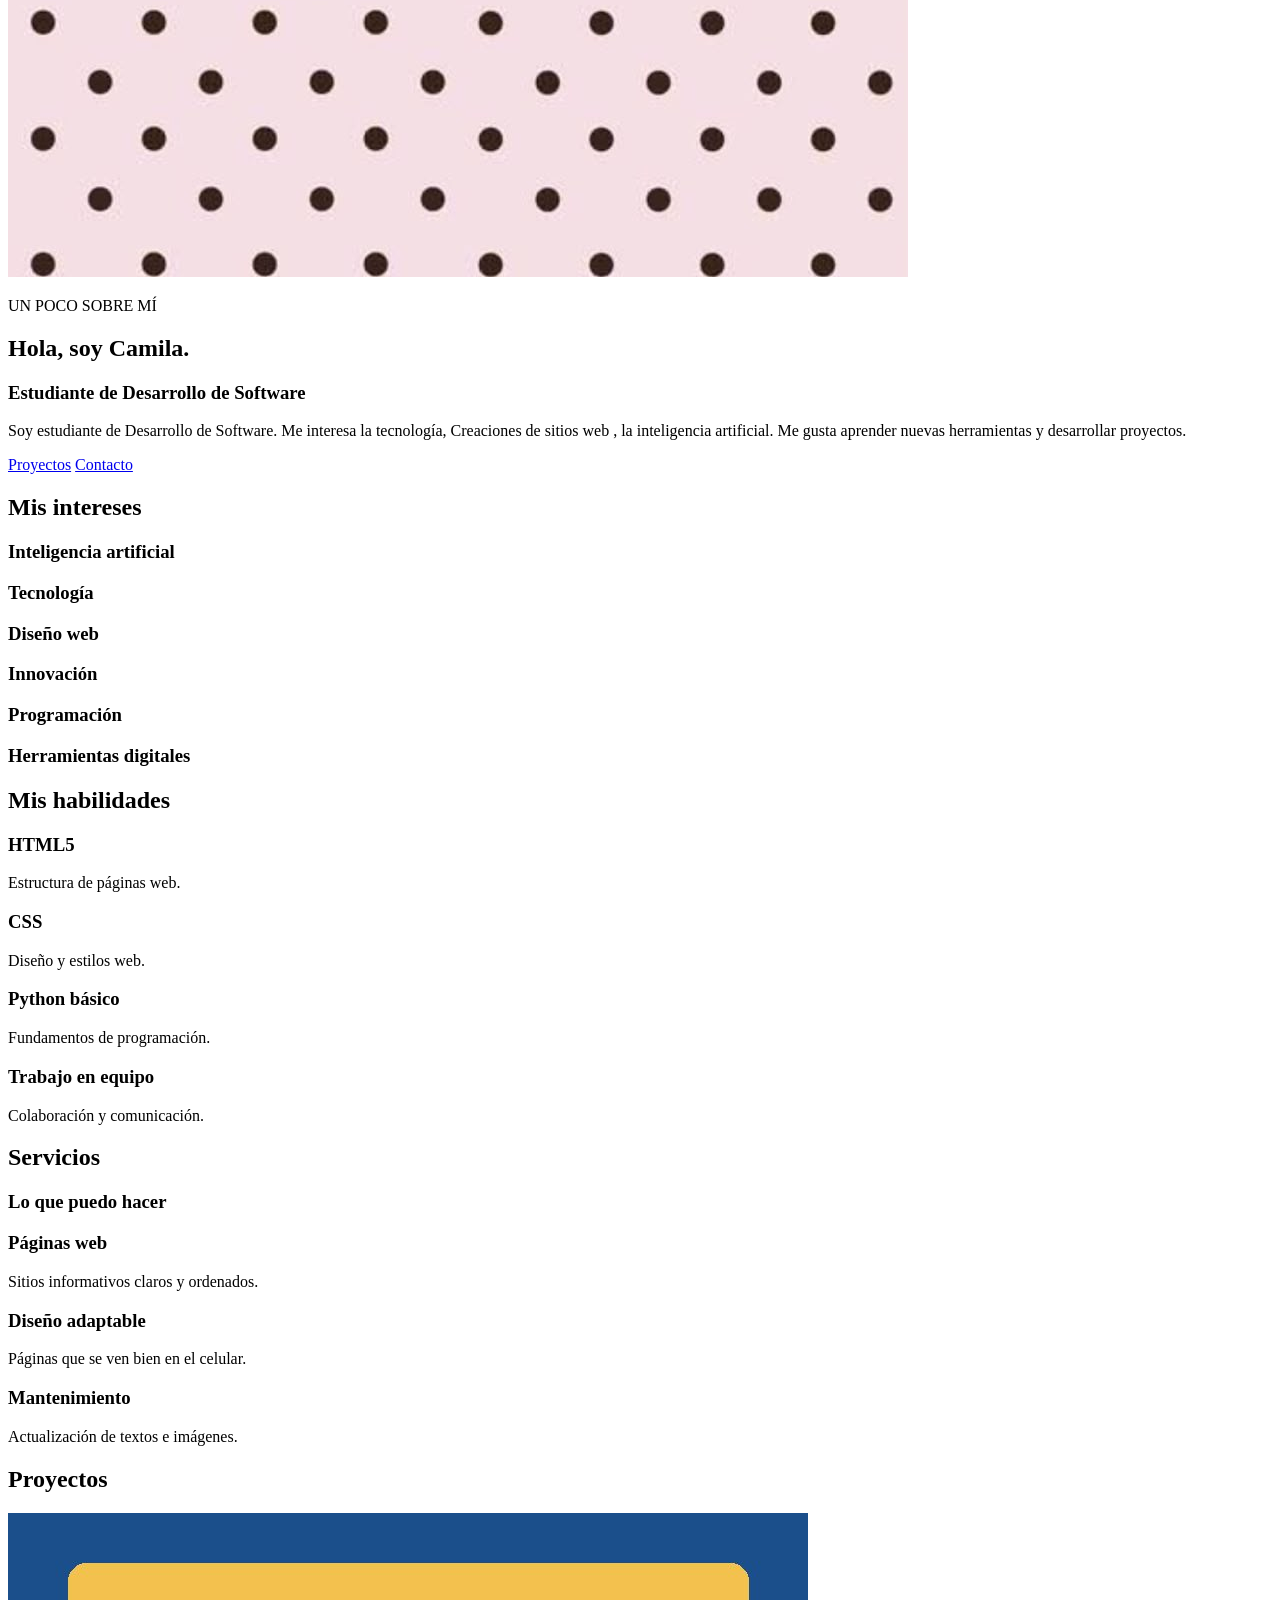
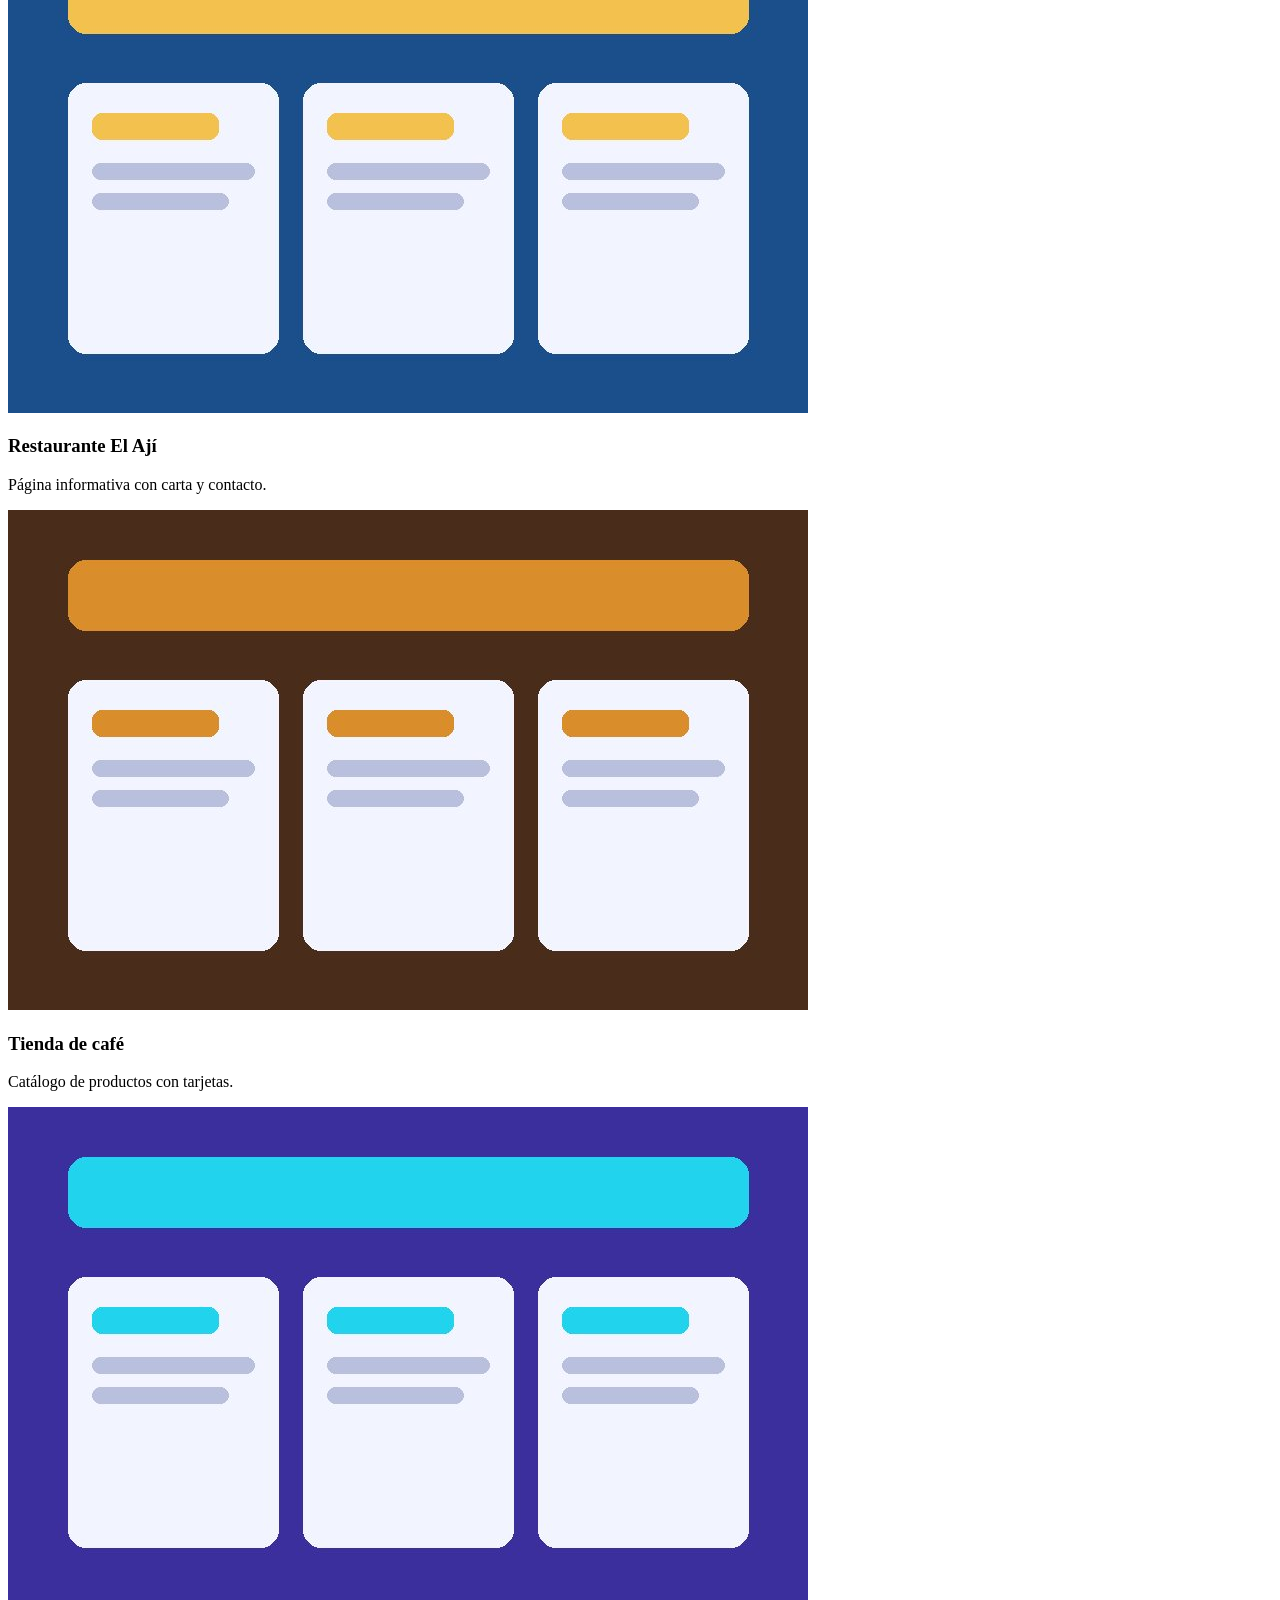
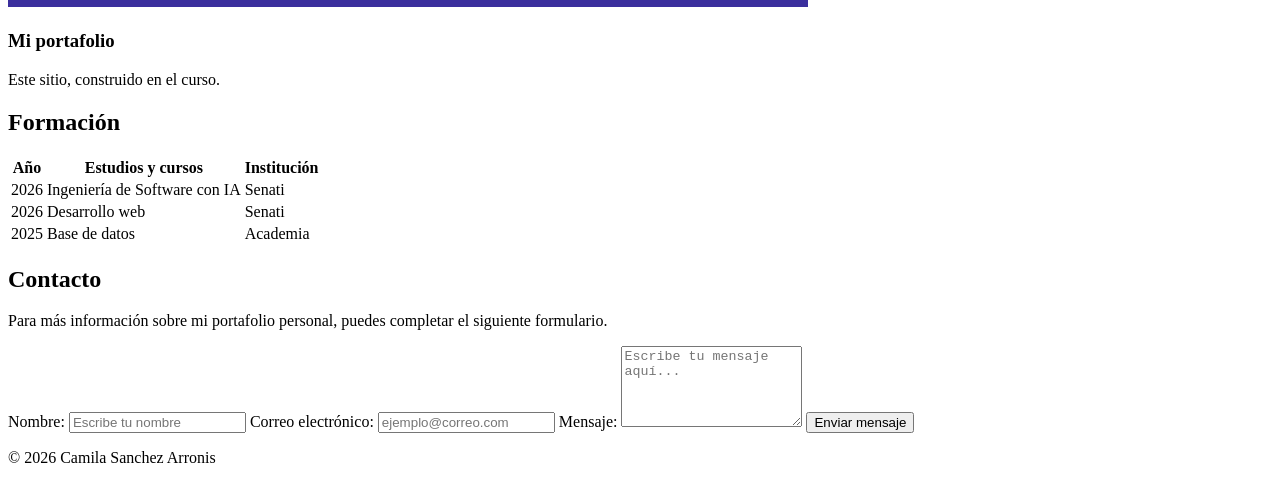
==== commit 69b1d82b: "Add files via upload" ====
--- a/index.html
+++ b/index.html
@@ -1,307 +1,292 @@
-
 <!DOCTYPE html>
 <html lang="es">
-
 <head>
-    <meta charset="UTF-8">
-    <meta name="viewport" content="width=device-width, initial-scale=1.0">
-    <title>Mi portafolio</title>
-    <link rel="stylesheet" href="estilos/stilos">
+  <meta charset="UTF-8">
+  <meta name="viewport" content="width=device-width, initial-scale=1.0">
+  <title>Mi portafolio</title>
+  <link rel="stylesheet" href="stilos.css">
 </head>
 
 <body>
 
-    <!-- Botón volver arriba -->
-    <a href="#" class="volver-arriba" aria-label="Volver arriba">↑</a>
-
-    <!-- Cabecera -->
-    <header class="cabecera">
-
-        <nav class="menu">
-            <ul>
-                <li><a href="#sobre-mi">Sobre mí</a></li>
-                <li><a href="#intereses">Intereses</a></li>
-                <li><a href="#habilidades">Habilidades</a></li>
-                <li><a href="#servicios">Servicios</a></li>
-                <li><a href="#proyectos">Proyectos</a></li>
-                <li><a href="#formacion">Formación</a></li>
-                <li><a href="#contacto">Contacto</a></li>
-            </ul>
-        </nav>
-
-        <h1>Mi portafolio personal</h1>
-        <h2>Estudiante de Desarrollo de Software</h2>
-
-    </header>
-
-    <main>
-
-        <!-- Presentación personal -->
-        <section id="sobre-mi" class="tarjeta presentacion">
-
-            <div class="presentacion-contenido">
-
-                <img src="images/mifoto.jpg.jpeg" alt="Mi foto" class="foto">
-
-                <div class="info-principal">
-
-                    <p class="etiqueta-presentacion">UN POCO SOBRE MÍ</p>
-
-                    <h2>Hola, soy <span>Camila.</span></h2>
-
-                    <h3>Estudiante de Desarrollo de Software</h3>
-
-                    <p>
-                        Soy estudiante de Desarrollo de Software.
-                        Me interesa la tecnología, la creación de sitios web
-                        y la inteligencia artificial. Me gusta aprender nuevas
-                        herramientas y desarrollar proyectos.
-                    </p>
-
-                </div>
-
-            </div>
-
-            <div class="botones-presentacion">
-
-                <a href="#proyectos" class="boton">Proyectos</a>
-
-                <a href="#contacto" class="boton boton-secundario">Contacto</a>
-
-            </div>
-
-        </section>
-
-
-        <!-- Intereses -->
-        <section class="tarjeta" id="intereses">
-
-            <h2>Mis intereses</h2>
-
-            <div class="fila">
-
-                <article class="mini-tarjeta">
-                    <h3>Inteligencia artificial</h3>
-                </article>
-
-                <article class="mini-tarjeta">
-                    <h3>Tecnología</h3>
-                </article>
-
-                <article class="mini-tarjeta">
-                    <h3>Diseño web</h3>
-                </article>
-
-                <article class="mini-tarjeta">
-                    <h3>Innovación</h3>
-                </article>
-
-                <article class="mini-tarjeta">
-                    <h3>Programación</h3>
-                </article>
-
-                <article class="mini-tarjeta">
-                    <h3>Herramientas digitales</h3>
-                </article>
-
-            </div>
-
-        </section>
-
-
-        <!-- Habilidades -->
-        <section class="tarjeta" id="habilidades">
-
-            <h2>Mis habilidades</h2>
-
-            <div class="fila">
-
-                <article class="mini-tarjeta">
-                    <h3>HTML5</h3>
-                    <p>Estructura de páginas web.</p>
-                </article>
-
-                <article class="mini-tarjeta">
-                    <h3>CSS</h3>
-                    <p>Diseño y estilos web.</p>
-                </article>
-
-                <article class="mini-tarjeta">
-                    <h3>Python básico</h3>
-                    <p>Fundamentos de programación.</p>
-                </article>
-
-                <article class="mini-tarjeta">
-                    <h3>Trabajo en equipo</h3>
-                    <p>Colaboración y comunicación.</p>
-                </article>
-
-            </div>
-
-        </section>
-
-
-        <!-- Servicios -->
-        <section class="tarjeta" id="servicios">
-
-            <h2>Servicios</h2>
-
-            <h3>Lo que puedo hacer</h3>
-
-            <div class="fila">
-
-                <article class="mini-tarjeta">
-                    <h3>Páginas web</h3>
-                    <p>Sitios informativos claros y ordenados.</p>
-                </article>
-
-                <article class="mini-tarjeta">
-                    <h3>Diseño adaptable</h3>
-                    <p>Páginas que se ven bien en el celular.</p>
-                </article>
-
-                <article class="mini-tarjeta">
-                    <h3>Mantenimiento</h3>
-                    <p>Actualización de textos e imágenes.</p>
-                </article>
-
-            </div>
-
-        </section>
-
-
-        <!-- Proyectos -->
-        <section class="tarjeta" id="proyectos">
-
-            <h2>Proyectos</h2>
-
-            <div class="galeria">
-
-                <article class="proyecto">
-                    <img src="images/proyecto1.jpg.jpeg" alt="Página de un restaurante">
-                    <h3>Restaurante El Ají</h3>
-                    <p>Página informativa con carta y contacto.</p>
-                </article>
-
-                <article class="proyecto">
-                    <img src="images/proyecto2.jpg.jpeg" alt="Catálogo de una tienda de café">
-                    <h3>Tienda de café</h3>
-                    <p>Catálogo de productos con tarjetas.</p>
-                </article>
-
-                <article class="proyecto">
-                    <img src="images/proyecto3.jpg.jpeg" alt="Portafolio personal">
-                    <h3>Mi portafolio</h3>
-                    <p>Este sitio, construido en el curso.</p>
-                </article>
-
-            </div>
-
-        </section>
-
-
-        <!-- Formación -->
-        <section id="formacion" class="tarjeta">
-
-            <h2>Formación</h2>
-
-            <table class="tabla-formacion">
-
-                <thead>
-                    <tr>
-                        <th>Año</th>
-                        <th>Estudios y cursos</th>
-                        <th>Institución</th>
-                    </tr>
-                </thead>
-
-                <tbody>
-
-                    <tr>
-                        <td>2026</td>
-                        <td>Ingeniería de Software con IA</td>
-                        <td>Senati</td>
-                    </tr>
-
-                    <tr>
-                        <td>2026</td>
-                        <td>Desarrollo web</td>
-                        <td>Senati</td>
-                    </tr>
-
-                    <tr>
-                        <td>2025</td>
-                        <td>Base de datos</td>
-                        <td>Academia</td>
-                    </tr>
-
-                </tbody>
-
-            </table>
-
-        </section>
-
-
-        <!-- Contacto -->
-        <section class="tarjeta" id="contacto">
-
-            <h2>Contacto</h2>
+  <a href="#" class="volver-arriba" aria-label="Volver arriba">↑</a>
+
+  <!-- Cabecera -->
+  <header class="cabecera">
+
+    <nav class="menu">
+    <ul>
+        <li><a href="#sobre-mi">Sobre mí</a></li>
+        <li><a href="#habilidades">Habilidades</a></li>
+        <li><a href="#servicios">Servicios</a></li>
+        <li><a href="#formacion">Formación</a></li>
+        <li><a href="#contacto">Contacto</a></li>
+        <li><a href="#proyectos">Proyectos</a></li>
+    </ul>
+</nav>
+
+    <h1>Mi portafolio personal </h1>
+    <h2>Estudiante de Desarrollo de Software</h2>
+
+  </header>
+
+
+  <main>
+
+    <!-- Tarjeta principal -->
+   
+
+<!-- Presentación personal -->
+<section id="sobre-mi" class="tarjeta presentacion">
+
+    <div
+
+   class="presentacion-contenido">
+
+        <img src="images/mifoto.jpg.jpeg" alt="Mi foto" class="foto">
+
+        <div class="info-principal">
+            <p class="etiqueta-presentacion">UN POCO SOBRE MÍ</p>
+
+            <h2>Hola, soy <span>Camila.</span></h2>
+
+            <h3>Estudiante de Desarrollo de Software</h3>
 
             <p>
-                Para más información sobre mi portafolio personal,
-                puedes completar el siguiente formulario.
+                Soy estudiante de Desarrollo de Software.
+                Me interesa la tecnología, Creaciones de sitios web , la
+                inteligencia artificial. Me gusta aprender nuevas
+                herramientas y desarrollar proyectos.
             </p>
-
-            <form class="formulario">
-
-                <label for="nombre">Nombre:</label>
-
-                <input
-                    type="text"
-                    id="nombre"
-                    name="nombre"
-                    placeholder="Escribe tu nombre"
-                >
-
-                <label for="correo">Correo electrónico:</label>
-
-                <input
-                    type="email"
-                    id="correo"
-                    name="correo"
-                    placeholder="ejemplo@correo.com"
-                >
-
-                <label for="mensaje">Mensaje:</label>
-
-                <textarea
-                    id="mensaje"
-                    name="mensaje"
-                    rows="5"
-                    placeholder="Escribe tu mensaje aquí..."
-                ></textarea>
-
-                <button type="submit" class="boton">
-                    Enviar mensaje
-                </button>
-
-            </form>
-
-        </section>
-
-    </main>
-
-
-    <!-- Pie de página -->
-    <footer class="pie">
-
-        <p>&copy; 2026 Camila Sanchez Arronis</p>
-
-    </footer>
+        </div>
+
+    </>
+
+    <div class="botones-presentacion">
+        <a href="#proyectos" class="boton">Proyectos</a>
+        <a href="#contacto" class="boton boton-secundario">Contacto</a>
+    </div>
+
+</section>
+</div>
+       
+        </div>
+
+    </div>
+
+</section>
+
+
+
+<!-- Intereses -->
+<section class="tarjeta" id="intereses">
+    <h2>Mis intereses</h2>
+
+    <div class="fila">
+        <article class="mini-tarjeta">
+            <h3>Inteligencia artificial</h3>
+        </article>
+
+        <article class="mini-tarjeta">
+            <h3>Tecnología</h3>
+        </article>
+
+        <article class="mini-tarjeta">
+            <h3>Diseño web</h3>
+        </article>
+
+        <article class="mini-tarjeta">
+            <h3>Innovación</h3>
+        </article>
+
+        <article class="mini-tarjeta">
+            <h3>Programación</h3>
+        </article>
+
+        <article class="mini-tarjeta">
+            <h3>Herramientas digitales</h3>
+        </article>
+    </div>
+</section>
+
+
+<!-- Habilidades -->
+<section class="tarjeta" id="habilidades">
+    <h2>Mis habilidades</h2>
+
+    <div class="fila">
+        <article class="mini-tarjeta">
+            <h3>HTML5</h3>
+            <p>Estructura de páginas web.</p>
+        </article>
+
+        <article class="mini-tarjeta">
+            <h3>CSS</h3>
+            <p>Diseño y estilos web.</p>
+        </article>
+
+        <article class="mini-tarjeta">
+            <h3>Python básico</h3>
+            <p>Fundamentos de programación.</p>
+        </article>
+
+        <article class="mini-tarjeta">
+            <h3>Trabajo en equipo</h3>
+            <p>Colaboración y comunicación.</p>
+        </article>
+    </div>
+</section>
+
+
+<!-- Servicios -->
+<section class="tarjeta" id="servicios">
+    <h2>Servicios</h2>
+    <h3>Lo que puedo hacer</h3>
+
+    <div class="fila">
+        <article class="mini-tarjeta">
+            <h3>Páginas web</h3>
+            <p>Sitios informativos claros y ordenados.</p>
+        </article>
+
+        <article class="mini-tarjeta">
+            <h3>Diseño adaptable</h3>
+            <p>Páginas que se ven bien en el celular.</p>
+        </article>
+
+        <article class="mini-tarjeta">
+            <h3>Mantenimiento</h3>
+            <p>Actualización de textos e imágenes.</p>
+        </article>
+    </div>
+</section>
+
+
+    <!-- Proyectos -->
+    <section class="tarjeta" id="proyectos">
+
+      <h2>Proyectos</h2>
+
+      <div class="galeria">
+
+        <article class="proyecto">
+          <img src="images/proyecto1.jpg.jpeg" alt="Página de un restaurante">
+          <h3>Restaurante El Ají</h3>
+          <p>Página informativa con carta y contacto.</p>
+        </article>
+
+        <article class="proyecto">
+          <img src="images/proyecto2.jpg.jpeg" alt="Catálogo de una tienda de café">
+          <h3>Tienda de café</h3>
+          <p>Catálogo de productos con tarjetas.</p>
+        </article>
+
+        <article class="proyecto">
+          <img src="images/proyecto3.jpg.jpeg" alt="Portafolio personal">
+          <h3>Mi portafolio</h3>
+          <p>Este sitio, construido en el curso.</p>
+        </article>
+
+      </div>
+
+    </section>
+
+
+    <!-- Formación -->
+    <section id="formacion" class="tarjeta">
+
+      <h2>Formación</h2>
+
+      <table class="tabla-formacion">
+
+        <thead>
+          <tr>
+            <th>Año</th>
+            <th>Estudios y cursos</th>
+            <th>Institución</th>
+          </tr>
+        </thead>
+
+        <tbody>
+
+          <tr>
+            <td>2026</td>
+            <td>Ingeniería de Software con IA</td>
+            <td>Senati</td>
+          </tr>
+
+          <tr>
+            <td>2026</td>
+            <td>Desarrollo web</td>
+            <td>Senati</td>
+          </tr>
+
+          <tr>
+            <td>2025</td>
+            <td>Base de datos</td>
+            <td>Academia</td>
+          </tr>
+
+        </tbody>
+
+      </table>
+
+    </section>
+
+
+    <!-- Contacto -->
+    <section class="tarjeta" id="contacto">
+
+      <h2>Contacto</h2>
+
+      <p>
+        Para más información sobre mi portafolio personal, puedes completar el
+        siguiente formulario.
+      </p>
+
+      <form class="formulario">
+
+        <label for="nombre">Nombre:</label>
+
+        <input
+          type="text"
+          id="nombre"
+          placeholder="Escribe tu nombre"
+        >
+
+        <label for="correo">Correo electrónico:</label>
+
+        <input
+          type="email"
+          id="correo"
+          placeholder="ejemplo@correo.com"
+        >
+
+        <label for="mensaje">Mensaje:</label>
+
+        <textarea
+          id="mensaje"
+          rows="5"
+          placeholder="Escribe tu mensaje aquí..."
+        ></textarea>
+
+        <button type="submit" class="boton">
+          Enviar mensaje
+        </button>
+
+      </form>
+
+    </section>
+
+  </main>
+
+
+  <!-- Pie de página -->
+  <footer class="pie">
+
+    <p>&copy; 2026 Camila Sanchez Arronis</p>
+
+  </footer>
 
 </body>
-
 </html>
-
-
-          
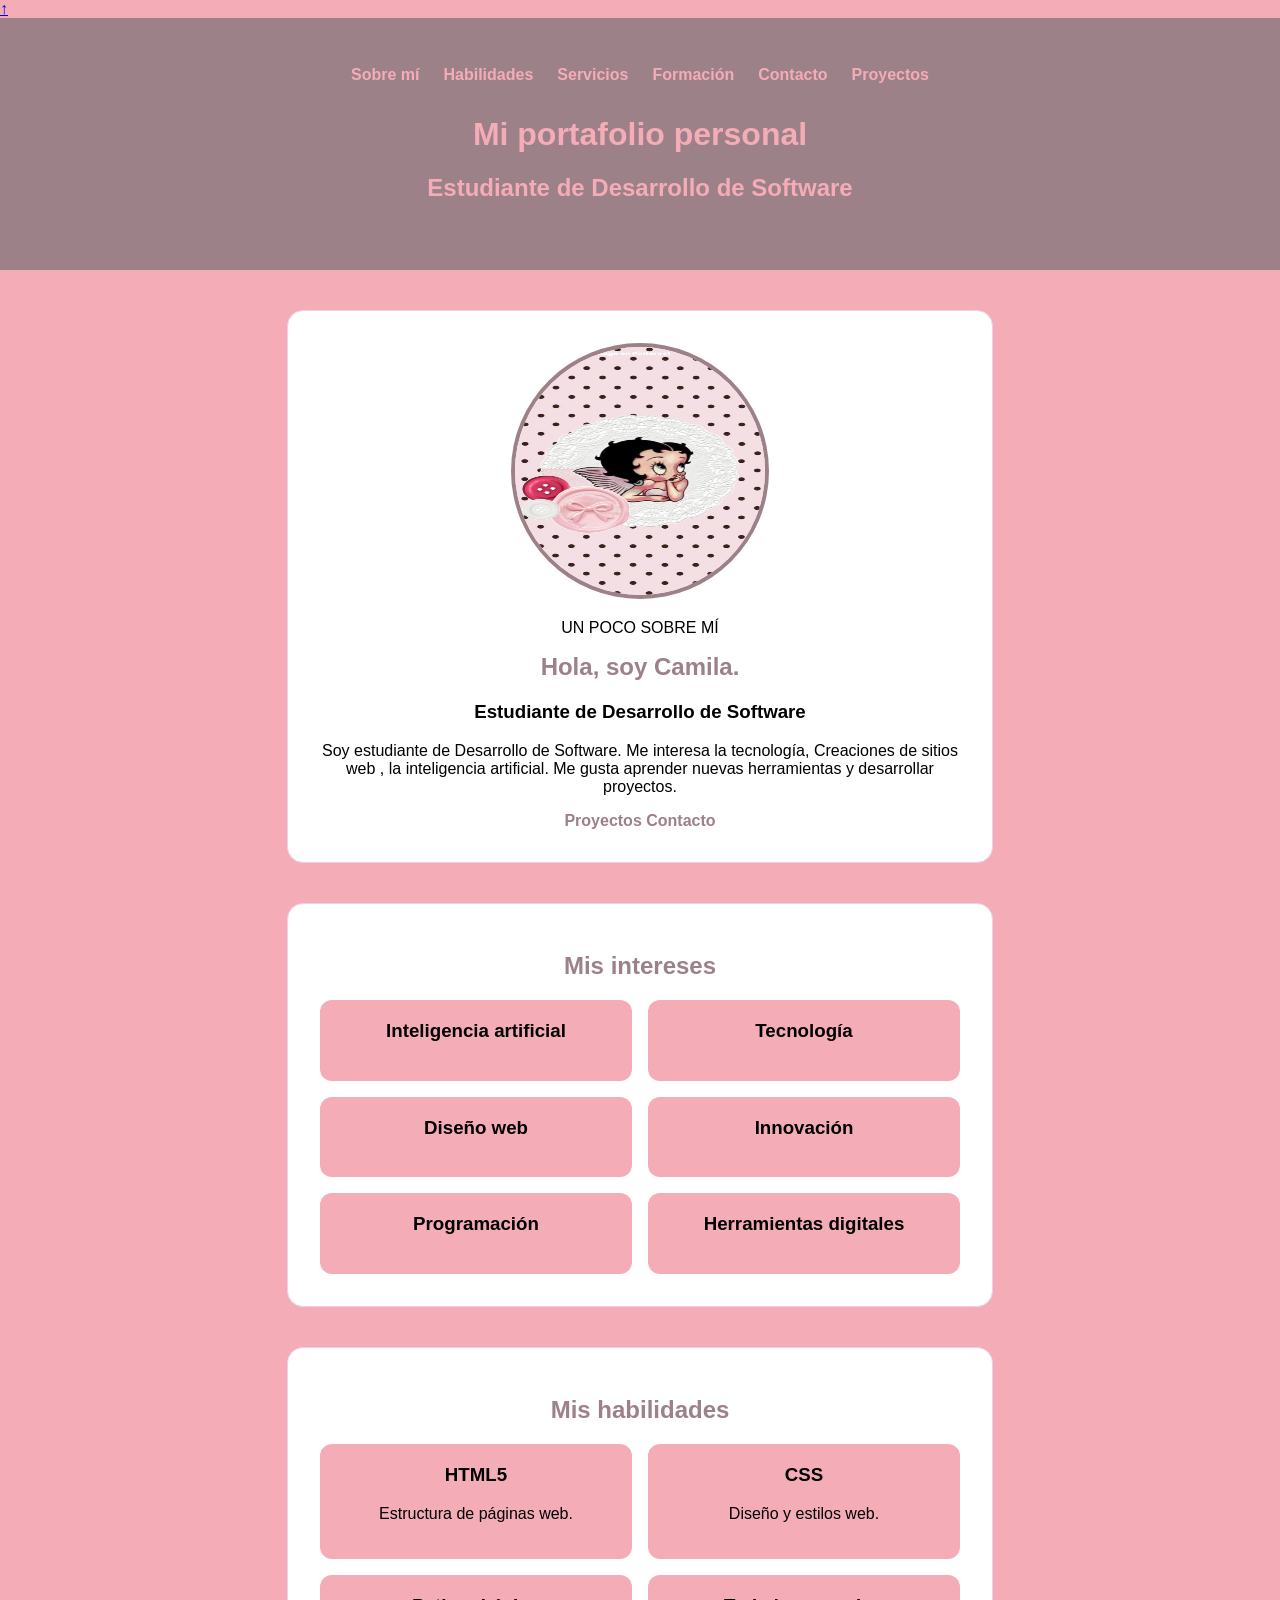
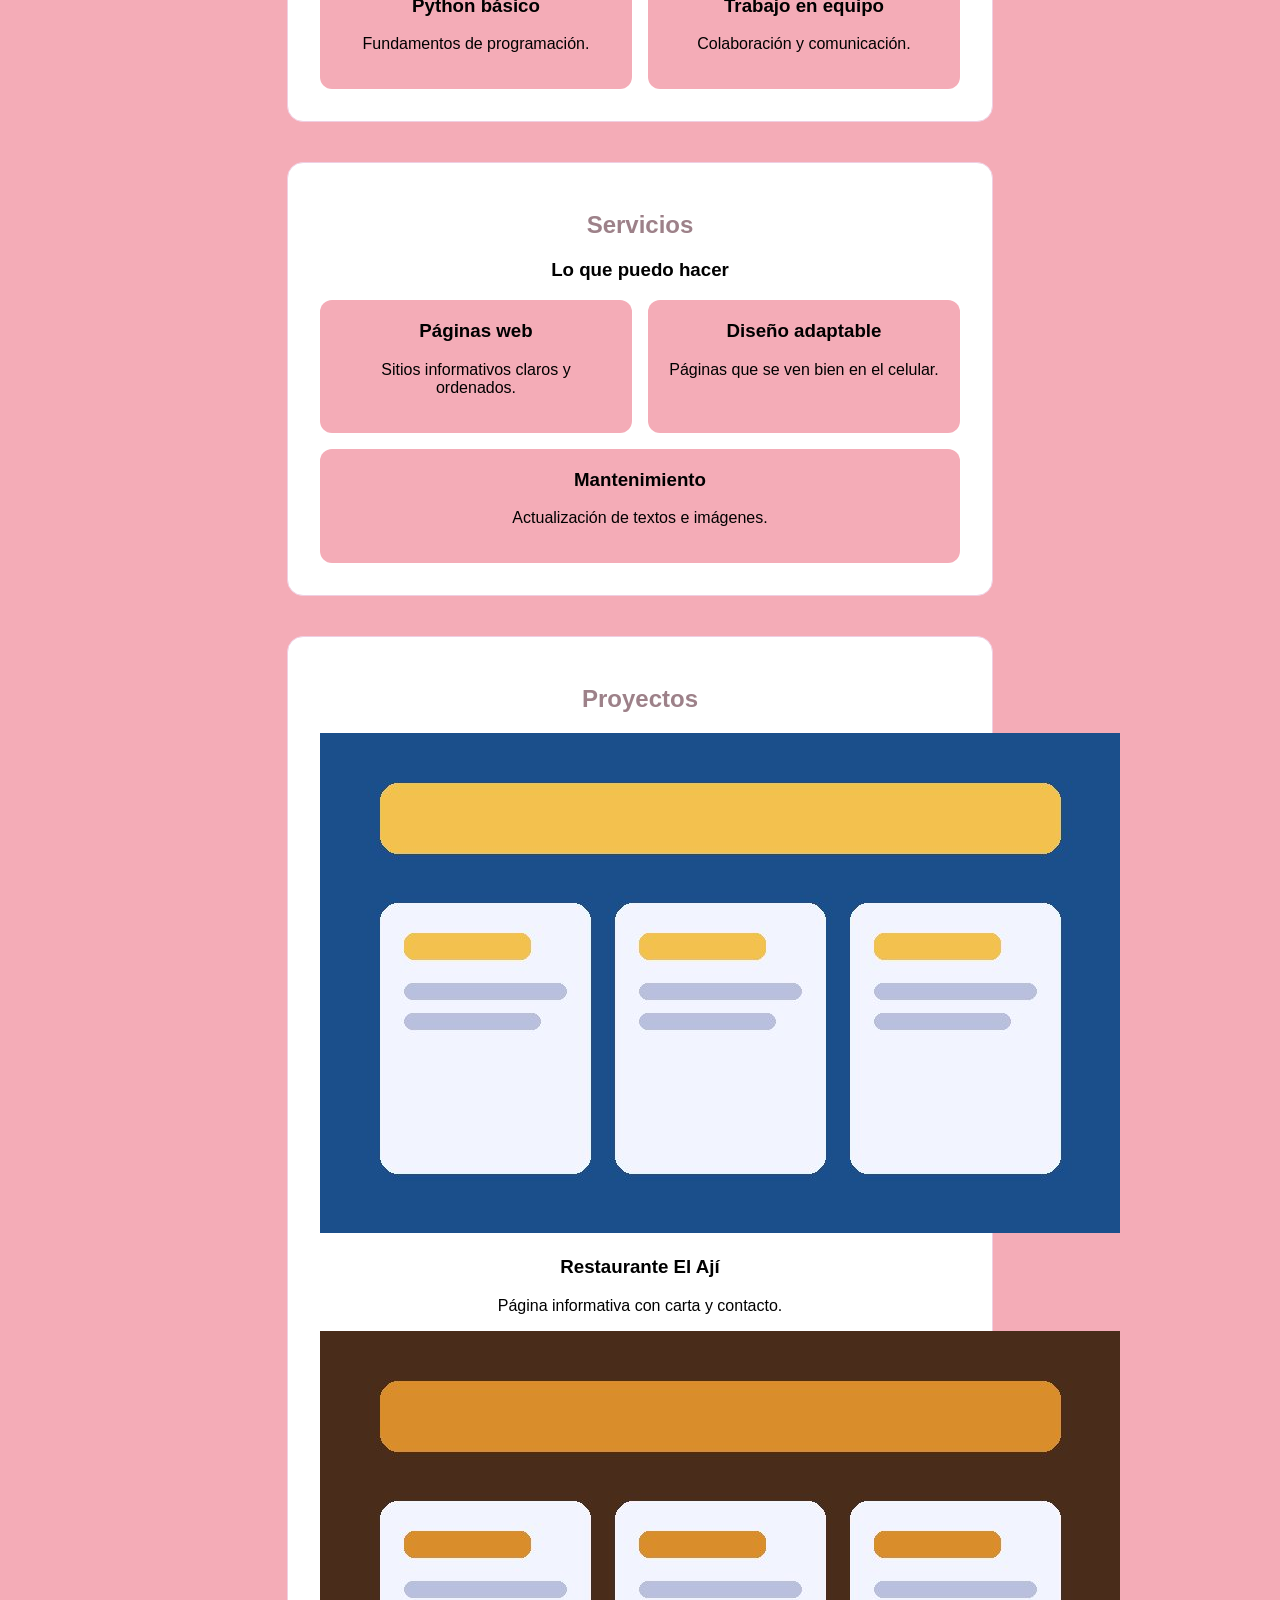
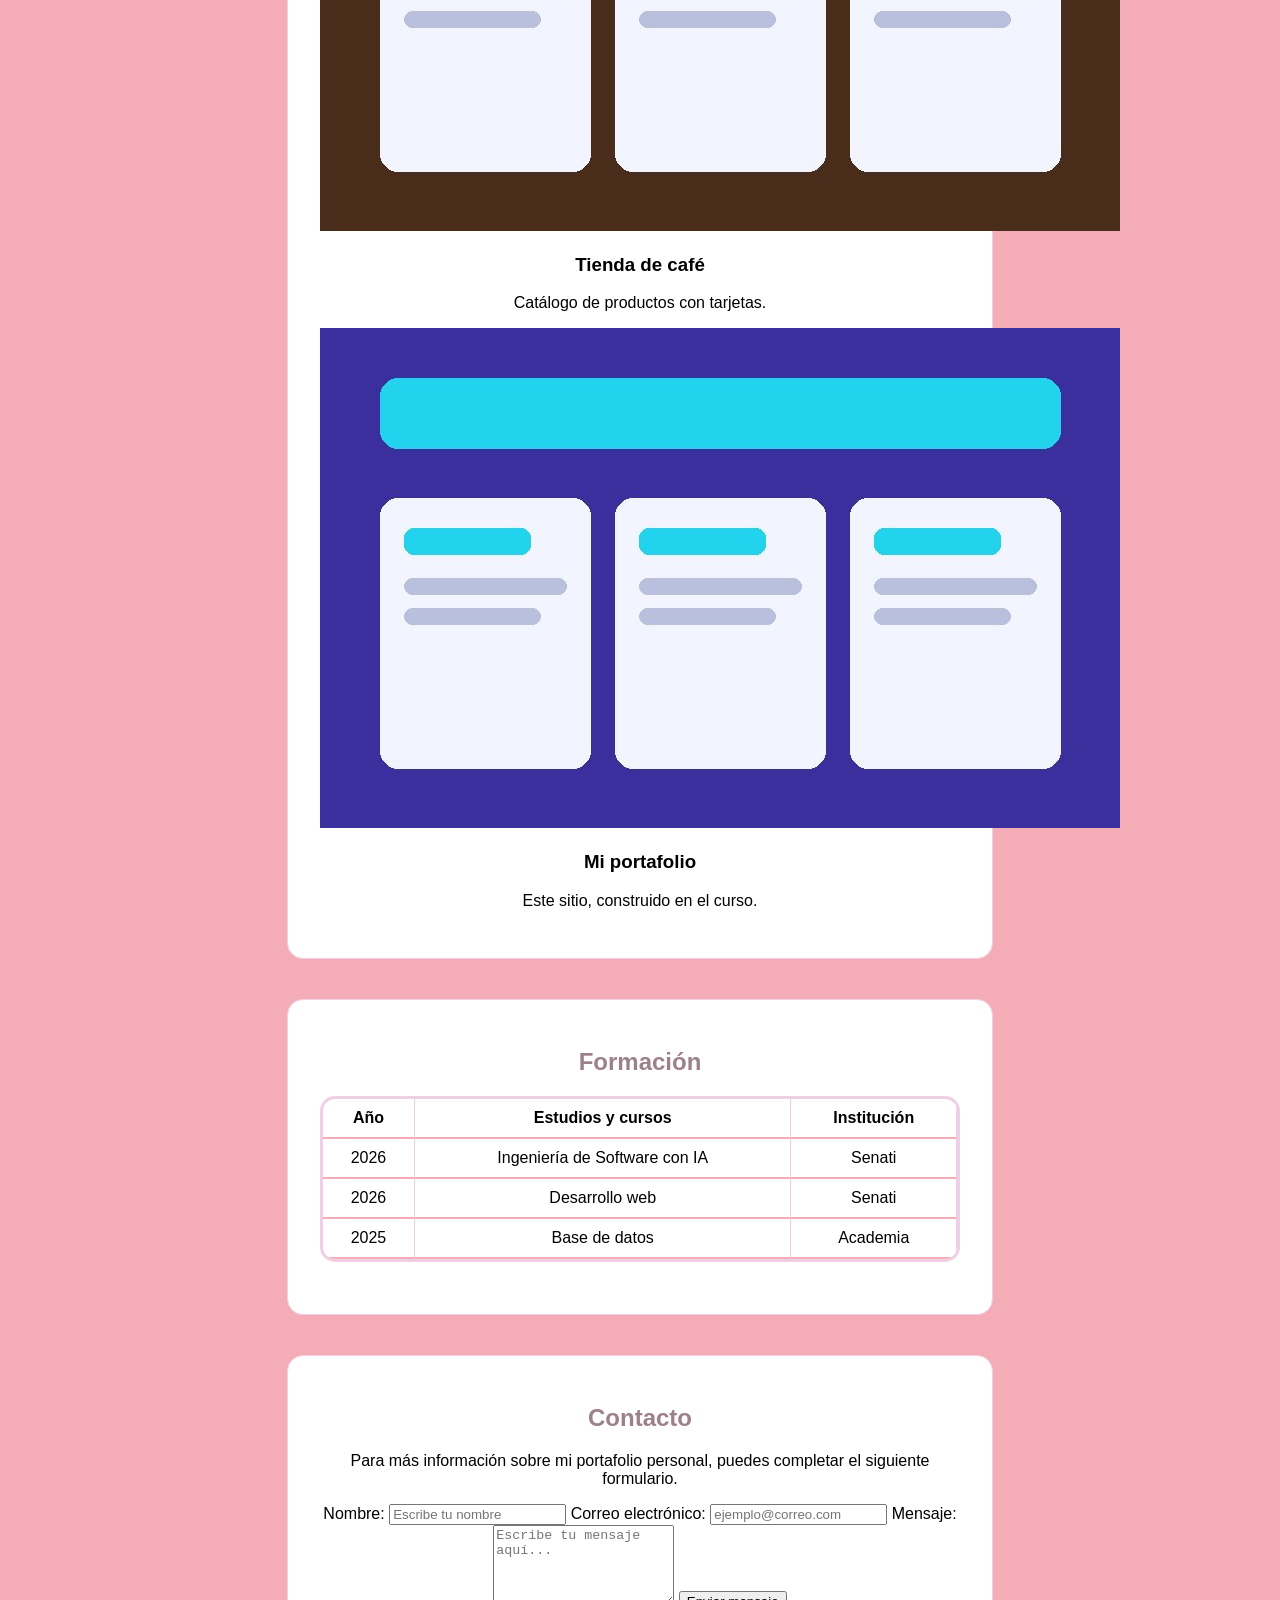
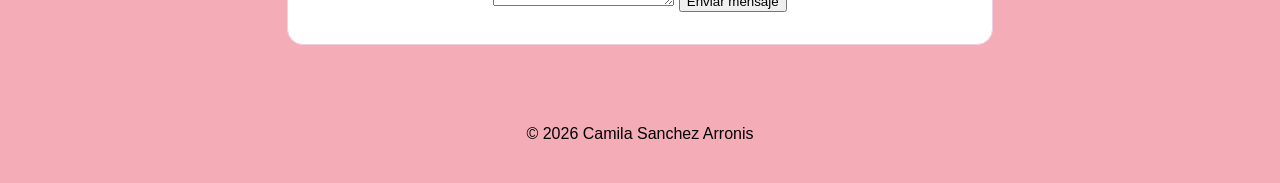
==== commit c1217eec: "Update index.html" ====
--- a/index.html
+++ b/index.html
@@ -4,7 +4,7 @@
   <meta charset="UTF-8">
   <meta name="viewport" content="width=device-width, initial-scale=1.0">
   <title>Mi portafolio</title>
-  <link rel="stylesheet" href="stilos.css">
+  <link rel="stylesheet" href="estilos/stilos.css">
 </head>
 
 <body>
--- a/estilos/stilos.css
+++ b/estilos/stilos.css
@@ -0,0 +1,160 @@
+/* === PASO 1: Esto va al principio === */
+:root {
+    --primario: #9d8189;
+    --fondo: #f4acb7;
+    --borde: #efcfe3;
+}
+.contenedor {
+display: flex;
+flex-direction: row;
+}
+
+
+
+body {
+    font-family: 'Segoe UI', sans-serif;
+    background-color: var(--fondo);
+    margin: 0;
+    padding: 0;
+}
+
+/* === PASO 2: Esto va justo debajo === */
+/* 11. Menú de navegación */
+.menu ul {
+display: flex;
+justify-content: center;
+flex-wrap: wrap;
+gap: 1.5rem;
+list-style: none;
+padding: 0;
+margin: 0 0 2rem;
+}
+.menu a {
+color: var(--fondo);
+text-decoration: none;
+font-weight: 600;
+}
+
+
+
+.cabecera {
+    background-color: var(--primario);
+    color: var(--fondo);
+    padding: 48px 24px;
+    text-align: center;
+}
+
+.tarjeta {
+    max-width: 640px;
+    margin: 40px auto;    /* Centra la tarjeta en la pantalla */  
+    padding: 32px;
+    background-color: white;
+    border: 1px solid var(--borde);
+    border-radius: 16px;
+    text-align: center; /* <--Centra el texto y la foto  dentro de la tarjeta*/
+    
+}
+.centrado {
+display: flex;
+justify-content: center;
+align-items: center;
+}
+
+
+/* 12. Servicios */
+.fila {
+display: flex;
+flex-wrap: wrap;
+gap: 1rem;
+}
+.mini-tarjeta {
+flex: 1 1 180px;
+padding: 1.25rem;
+background-color: var(--fondo);
+border-radius: 12px;
+}
+.mini-tarjeta h3 {
+margin-top: 0;
+}
+.foto {
+  width: 250px;
+  height: 248px;
+  border-radius: 50%;
+  border: 4px solid var(--primario);
+}
+
+.tarjeta h2 {
+  margin-top: 16px;
+  color: var(--primario);
+}
+
+.pie {
+  padding: 24px;
+  text-align: center;
+}
+
+
+.menu-tarjeta {
+    margin-top: 20px;
+}
+
+.tarjeta a {
+    color: var(--primario);
+    text-decoration: none;
+    font-weight: bold;
+}
+
+.tarjeta a:hover {
+    text-decoration: underline;
+}
+
+.tabla-formacion {
+    width: 100%;
+    border-collapse: separate;
+    border-spacing: 0;
+    margin: 20px auto;
+    text-align: center;
+    border: 3px solid #efcfe3;
+    border-radius: 15px;
+    overflow: hidden;
+}
+
+.tabla-formacion th,
+.tabla-formacion td {
+    border-right: 1px solid #efcfe3;
+    border-bottom: 2px solid #f4acb7;
+    padding: 10px;
+    text-align: center;
+}
+
+
+.lista-habilidades {
+display: flex;
+flex-wrap: wrap;
+gap: 0.85rem;
+list-style: none;
+padding: 0;
+
+}
+.lista-habilidades li {
+padding: 0.5rem 1rem;
+background-color: var(--fondo);
+border: 1px solid var(--borde);
+border-radius: 999px;
+}
+
+/* 13. Transiciones y efectos */
+.boton {
+transition: transform 0.2s ease, opacity 0.2s ease;
+}
+.boton:hover {
+transform: translateY(-2px);
+}
+.mini-tarjeta {
+transition: transform 0.4s ease, box-shadow 0.3s ease;
+}
+.mini-tarjeta:hover {
+transform: translateY(-6px);
+box-shadow: 0 10px 24px rgba(216, 128, 223, 0.12);
+}
+.menu a:hover { text-decoration: underline; }
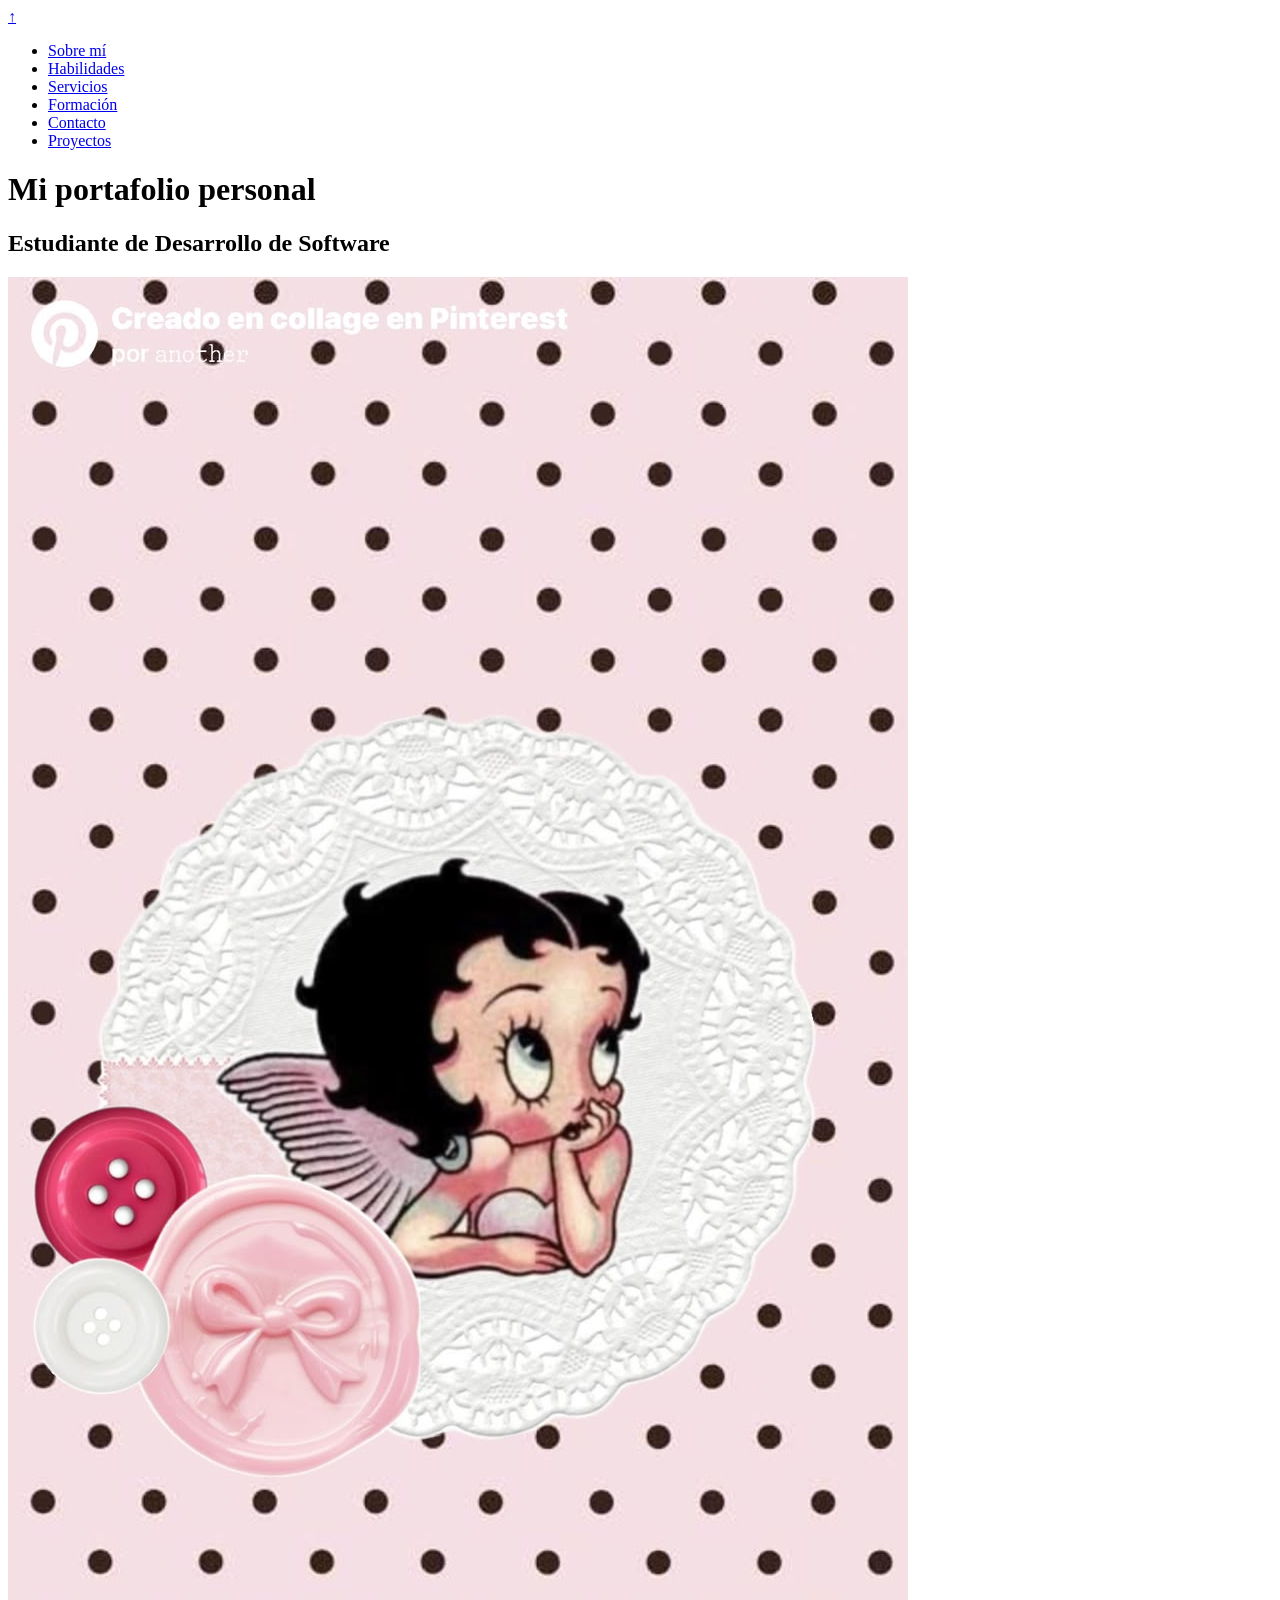
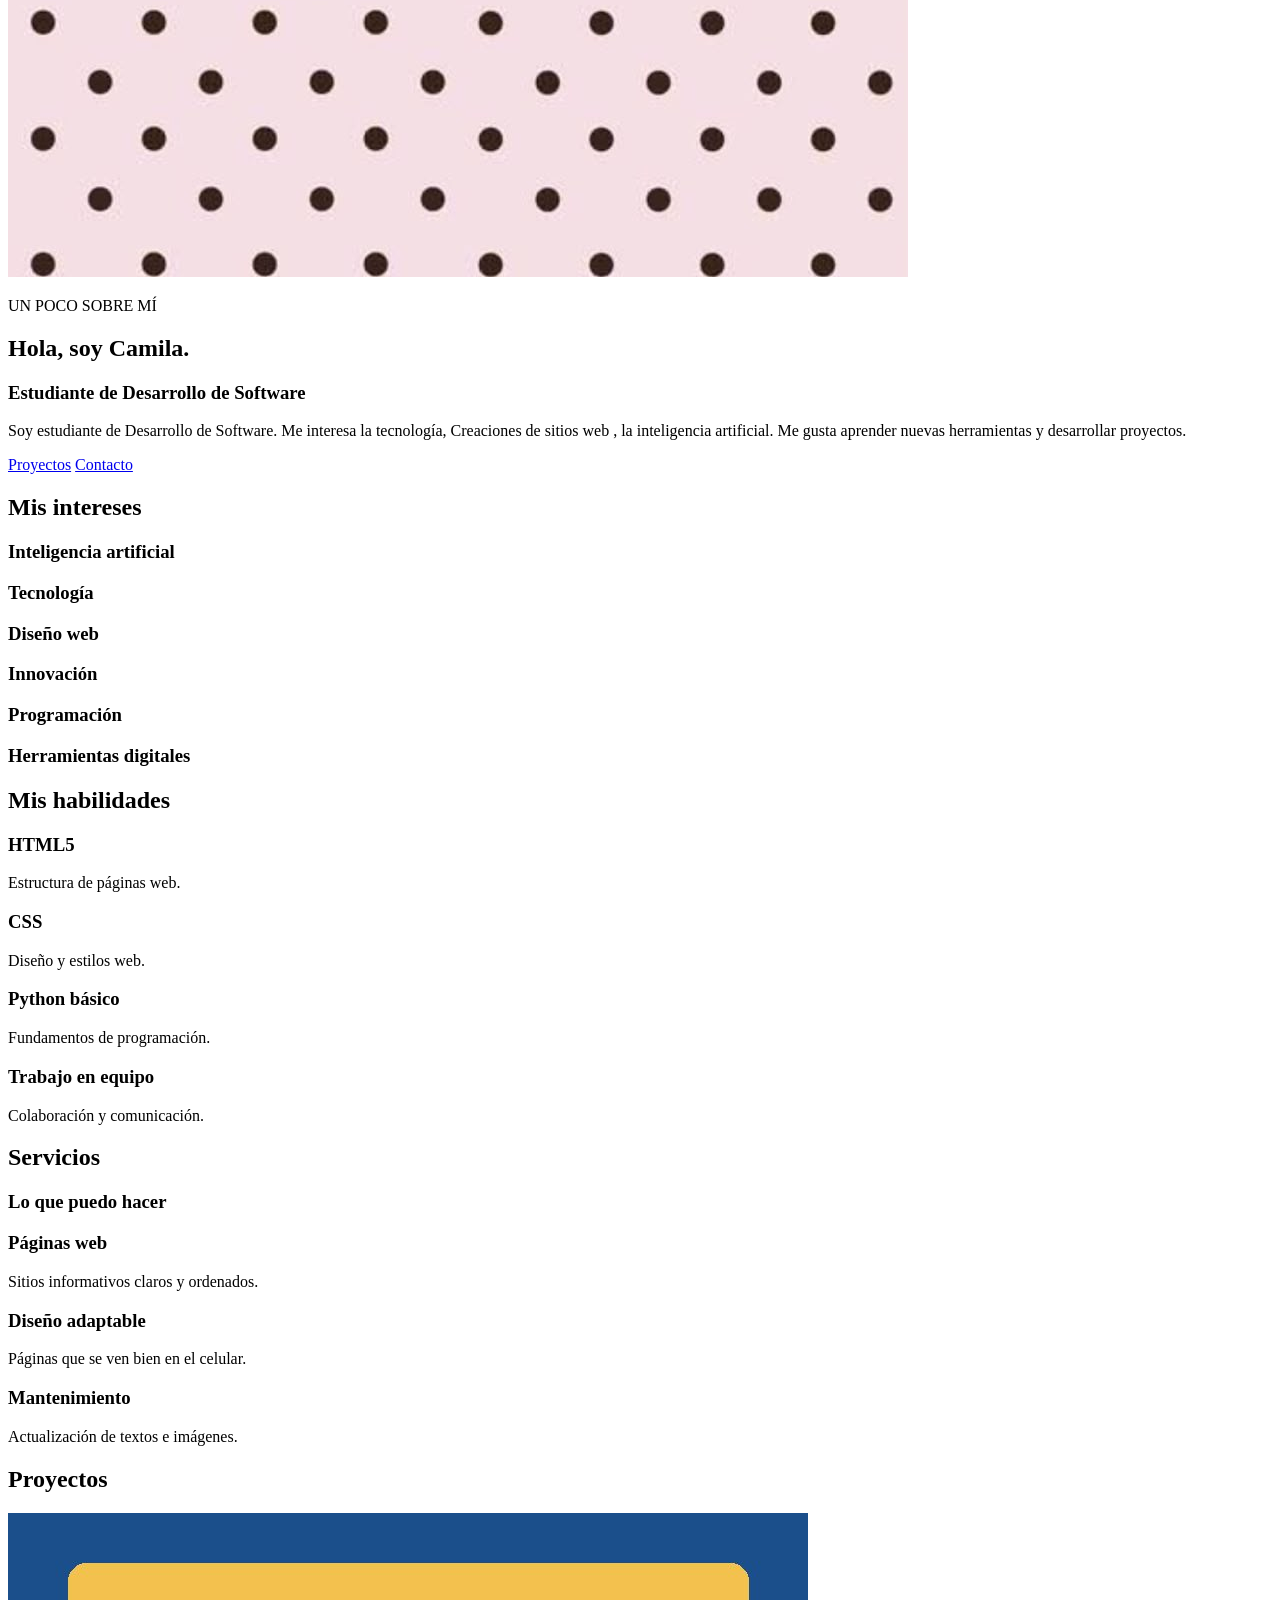
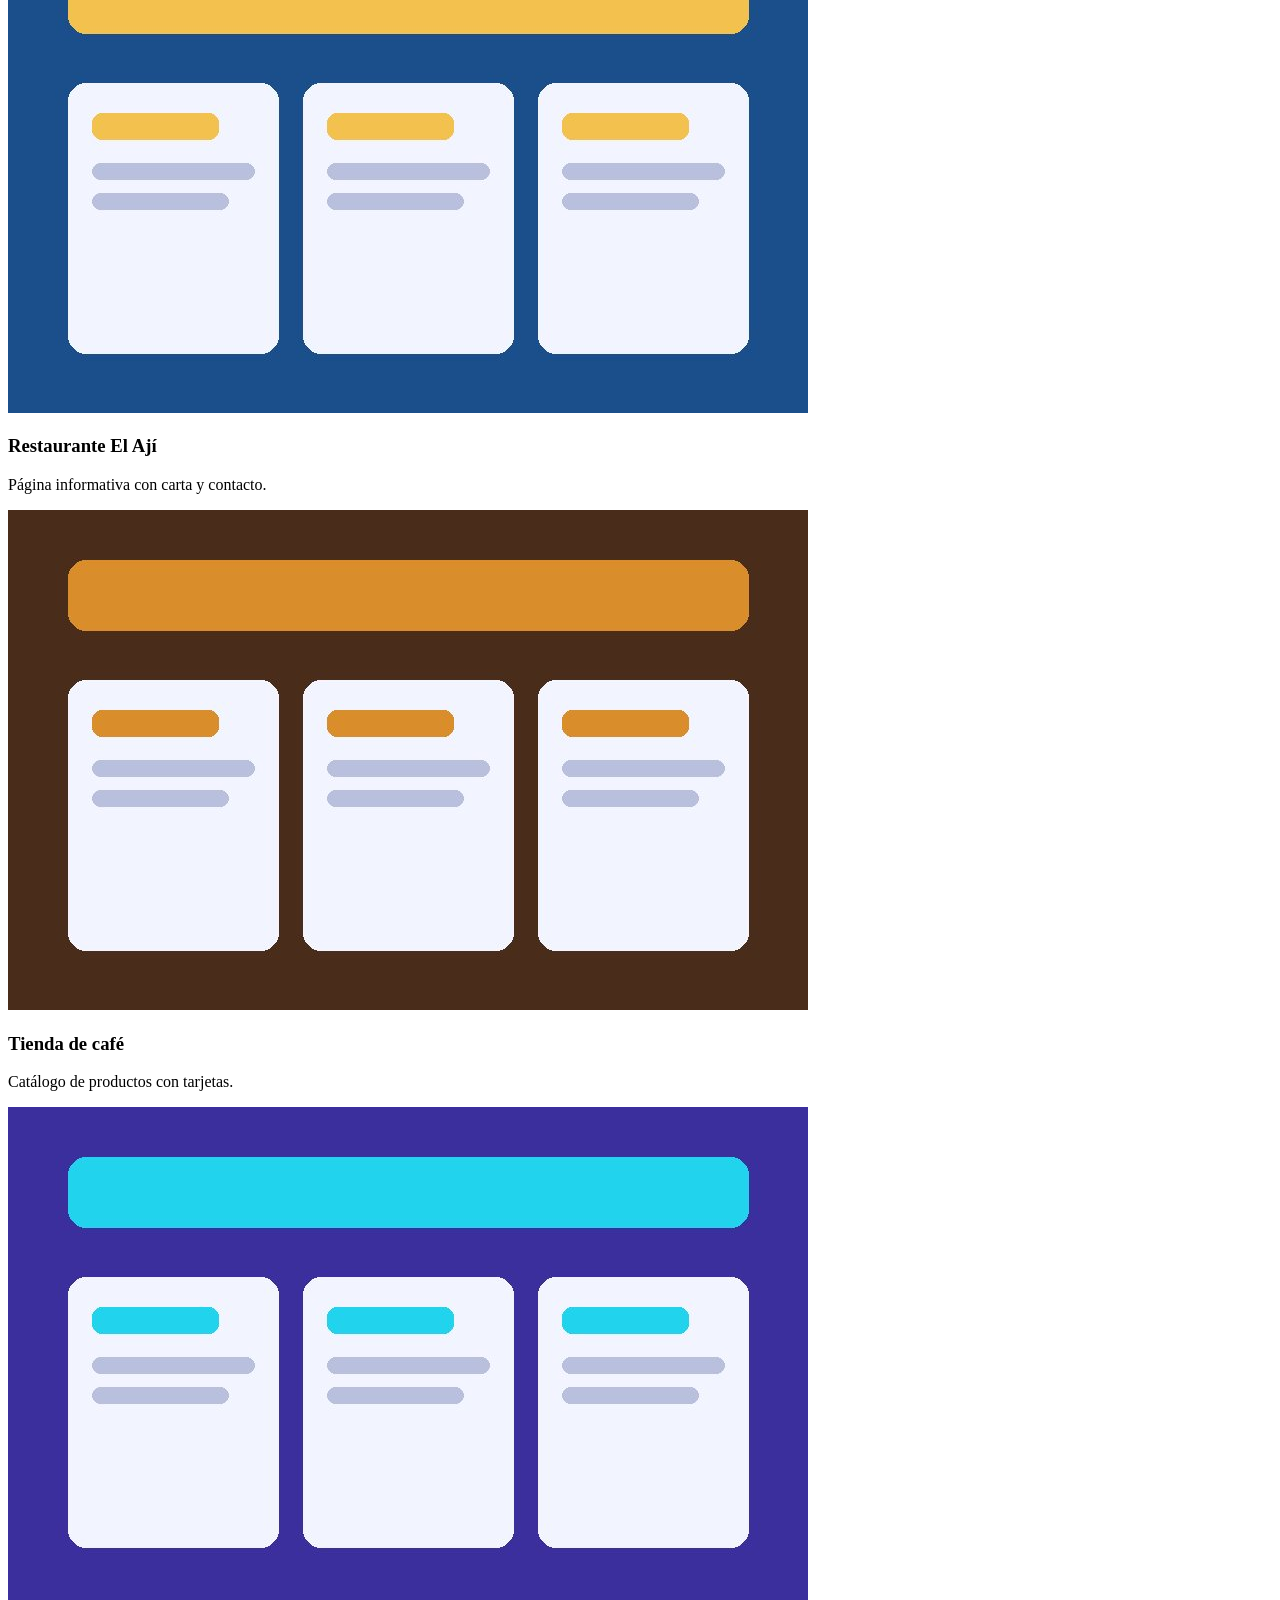
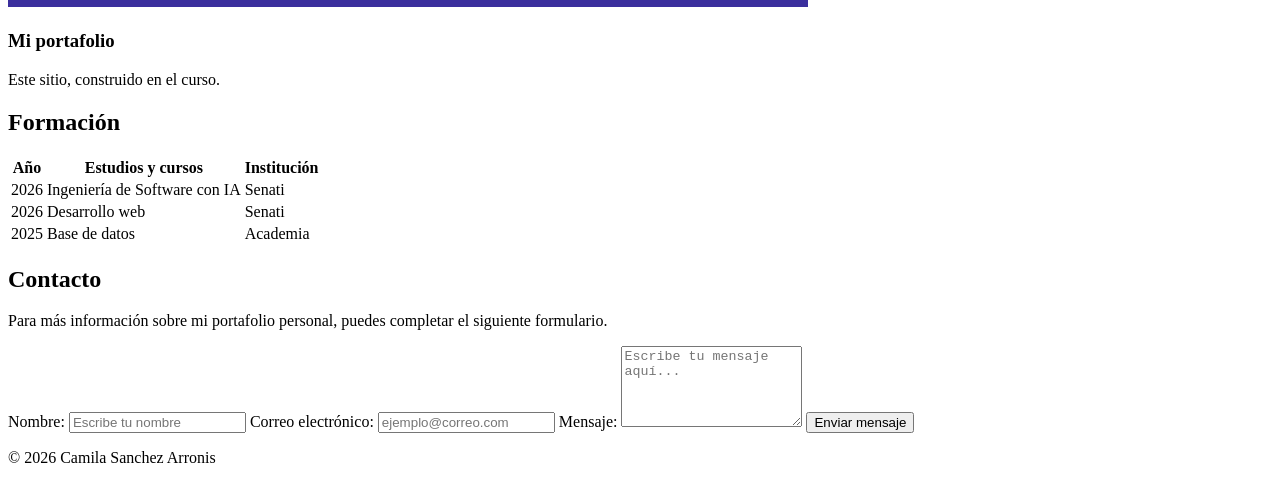
==== commit afe7f154: "Update index.html" ====
--- a/index.html
+++ b/index.html
@@ -4,7 +4,7 @@
   <meta charset="UTF-8">
   <meta name="viewport" content="width=device-width, initial-scale=1.0">
   <title>Mi portafolio</title>
-  <link rel="stylesheet" href="estilos/stilos.css">
+  <link rel="stylesheet" href="estilos.css">
 </head>
 
 <body>
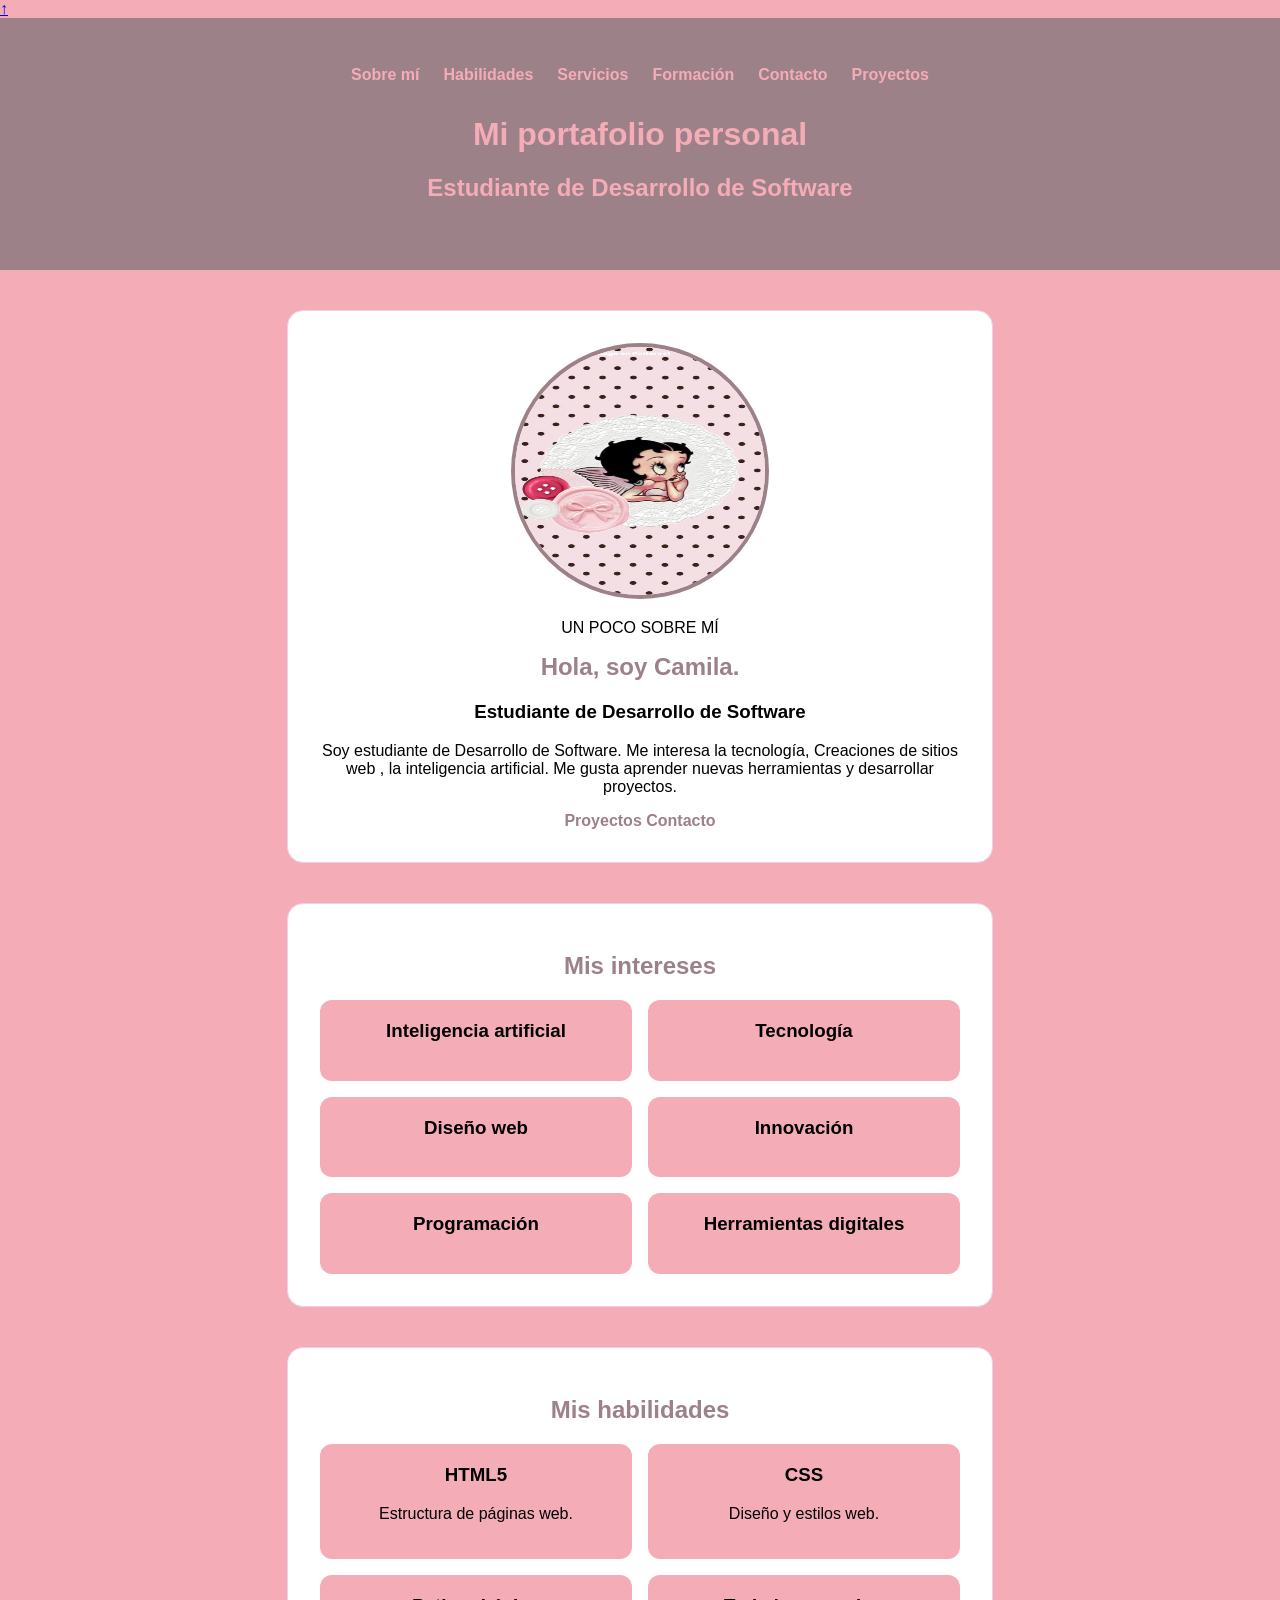
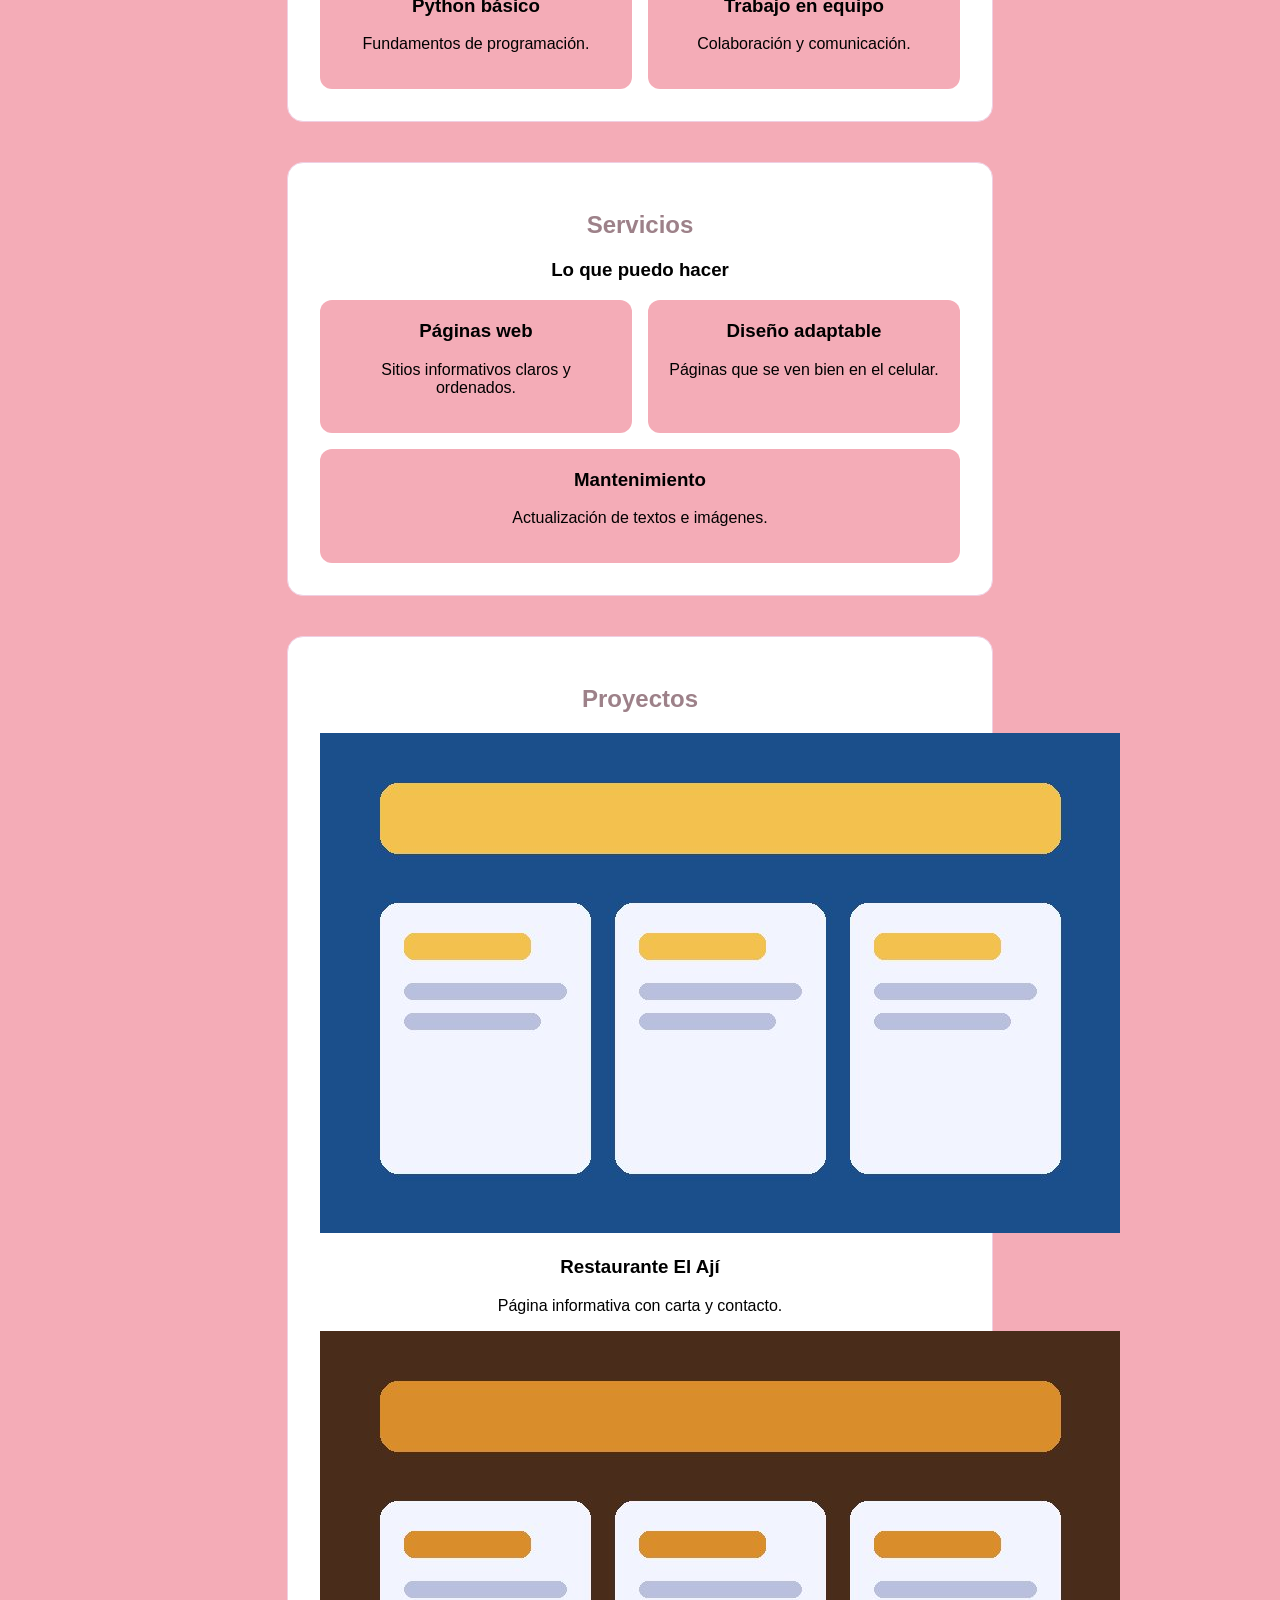
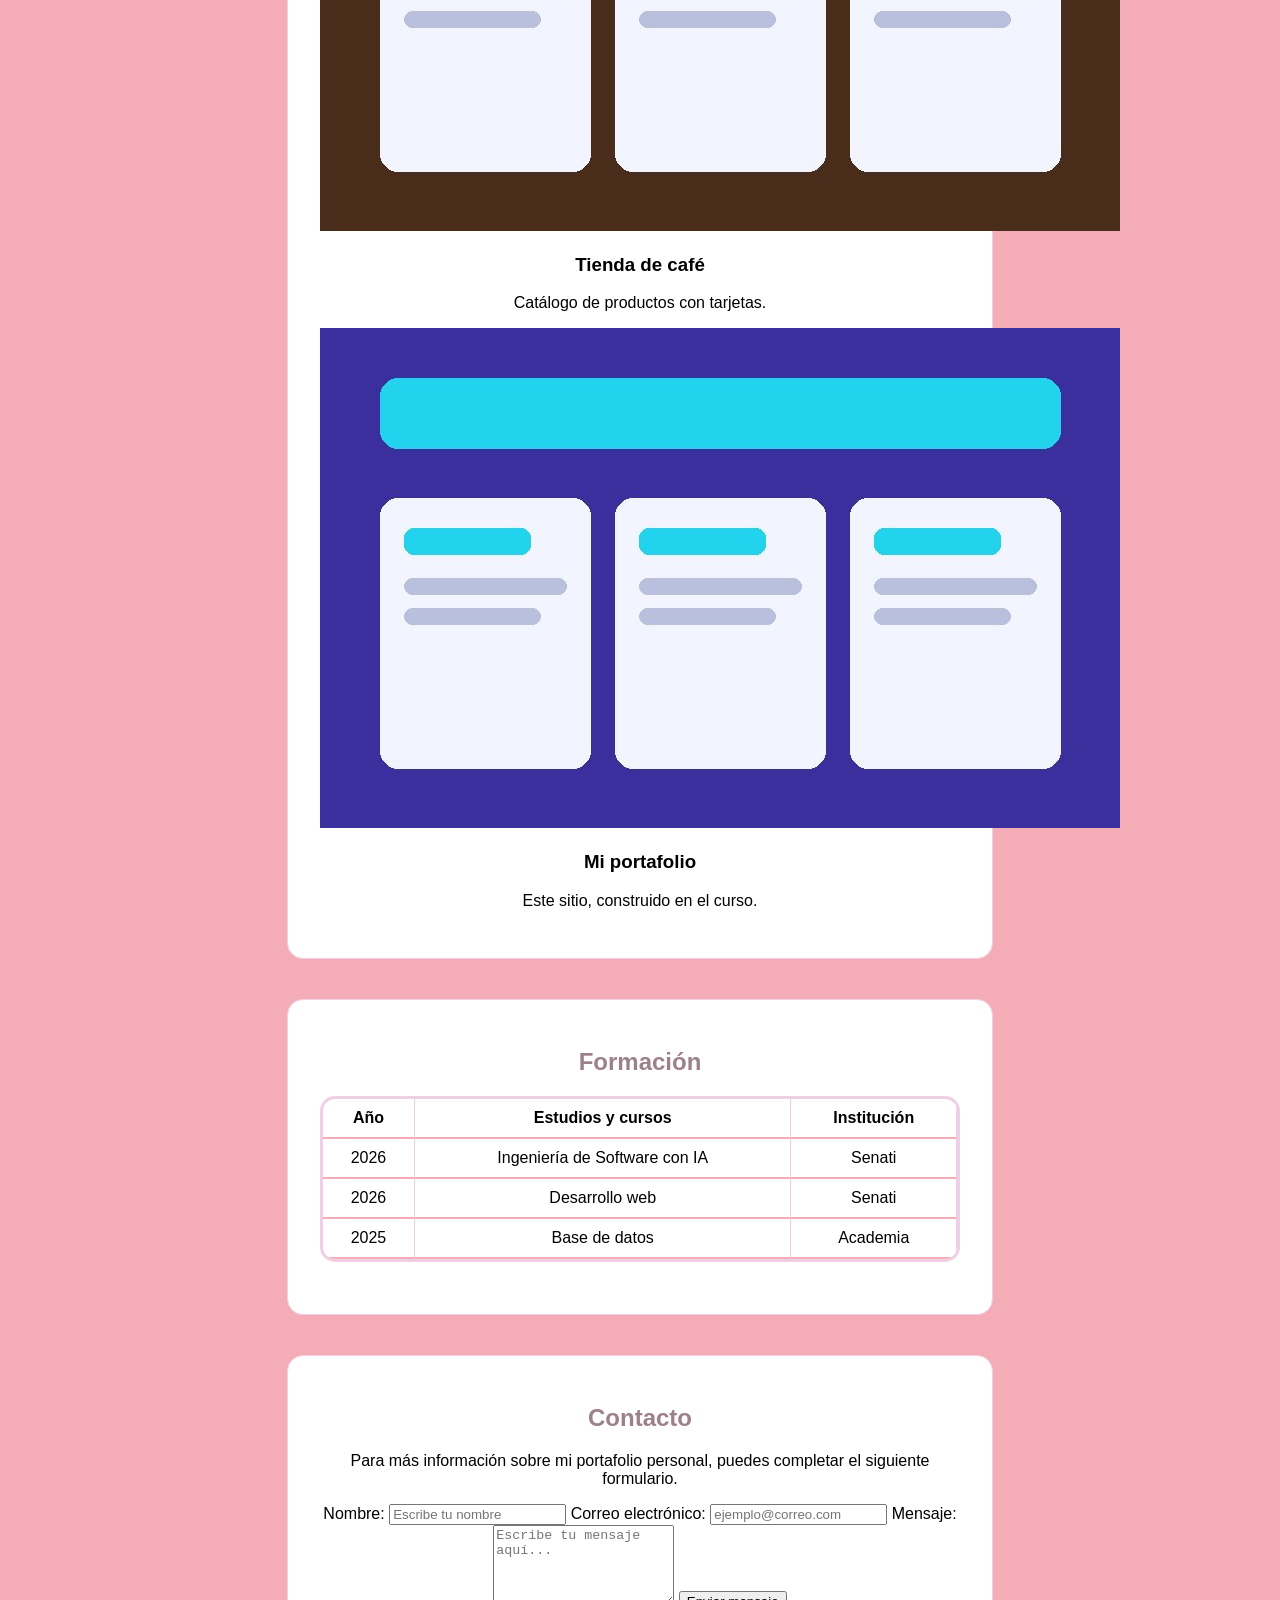
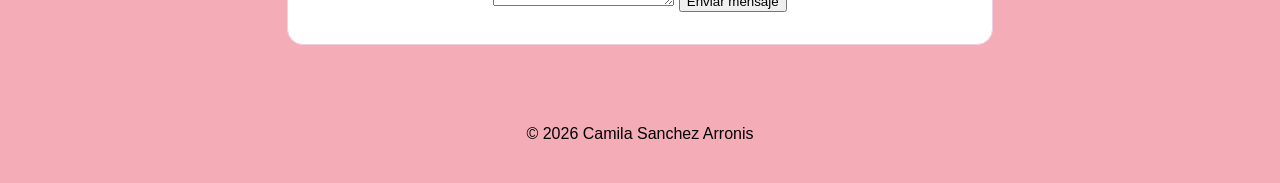
==== commit 4ed2bdf1: "Update index.html" ====
--- a/index.html
+++ b/index.html
@@ -4,7 +4,7 @@
   <meta charset="UTF-8">
   <meta name="viewport" content="width=device-width, initial-scale=1.0">
   <title>Mi portafolio</title>
-  <link rel="stylesheet" href="estilos.css">
+ <link rel="stylesheet" href="estilos/stilos.css">
 </head>
 
 <body>
--- a/estilos/stilos.css
+++ b/estilos/stilos.css
@@ -0,0 +1,160 @@
+/* === PASO 1: Esto va al principio === */
+:root {
+    --primario: #9d8189;
+    --fondo: #f4acb7;
+    --borde: #efcfe3;
+}
+.contenedor {
+display: flex;
+flex-direction: row;
+}
+
+
+
+body {
+    font-family: 'Segoe UI', sans-serif;
+    background-color: var(--fondo);
+    margin: 0;
+    padding: 0;
+}
+
+/* === PASO 2: Esto va justo debajo === */
+/* 11. Menú de navegación */
+.menu ul {
+display: flex;
+justify-content: center;
+flex-wrap: wrap;
+gap: 1.5rem;
+list-style: none;
+padding: 0;
+margin: 0 0 2rem;
+}
+.menu a {
+color: var(--fondo);
+text-decoration: none;
+font-weight: 600;
+}
+
+
+
+.cabecera {
+    background-color: var(--primario);
+    color: var(--fondo);
+    padding: 48px 24px;
+    text-align: center;
+}
+
+.tarjeta {
+    max-width: 640px;
+    margin: 40px auto;    /* Centra la tarjeta en la pantalla */  
+    padding: 32px;
+    background-color: white;
+    border: 1px solid var(--borde);
+    border-radius: 16px;
+    text-align: center; /* <--Centra el texto y la foto  dentro de la tarjeta*/
+    
+}
+.centrado {
+display: flex;
+justify-content: center;
+align-items: center;
+}
+
+
+/* 12. Servicios */
+.fila {
+display: flex;
+flex-wrap: wrap;
+gap: 1rem;
+}
+.mini-tarjeta {
+flex: 1 1 180px;
+padding: 1.25rem;
+background-color: var(--fondo);
+border-radius: 12px;
+}
+.mini-tarjeta h3 {
+margin-top: 0;
+}
+.foto {
+  width: 250px;
+  height: 248px;
+  border-radius: 50%;
+  border: 4px solid var(--primario);
+}
+
+.tarjeta h2 {
+  margin-top: 16px;
+  color: var(--primario);
+}
+
+.pie {
+  padding: 24px;
+  text-align: center;
+}
+
+
+.menu-tarjeta {
+    margin-top: 20px;
+}
+
+.tarjeta a {
+    color: var(--primario);
+    text-decoration: none;
+    font-weight: bold;
+}
+
+.tarjeta a:hover {
+    text-decoration: underline;
+}
+
+.tabla-formacion {
+    width: 100%;
+    border-collapse: separate;
+    border-spacing: 0;
+    margin: 20px auto;
+    text-align: center;
+    border: 3px solid #efcfe3;
+    border-radius: 15px;
+    overflow: hidden;
+}
+
+.tabla-formacion th,
+.tabla-formacion td {
+    border-right: 1px solid #efcfe3;
+    border-bottom: 2px solid #f4acb7;
+    padding: 10px;
+    text-align: center;
+}
+
+
+.lista-habilidades {
+display: flex;
+flex-wrap: wrap;
+gap: 0.85rem;
+list-style: none;
+padding: 0;
+
+}
+.lista-habilidades li {
+padding: 0.5rem 1rem;
+background-color: var(--fondo);
+border: 1px solid var(--borde);
+border-radius: 999px;
+}
+
+/* 13. Transiciones y efectos */
+.boton {
+transition: transform 0.2s ease, opacity 0.2s ease;
+}
+.boton:hover {
+transform: translateY(-2px);
+}
+.mini-tarjeta {
+transition: transform 0.4s ease, box-shadow 0.3s ease;
+}
+.mini-tarjeta:hover {
+transform: translateY(-6px);
+box-shadow: 0 10px 24px rgba(216, 128, 223, 0.12);
+}
+.menu a:hover { text-decoration: underline; }
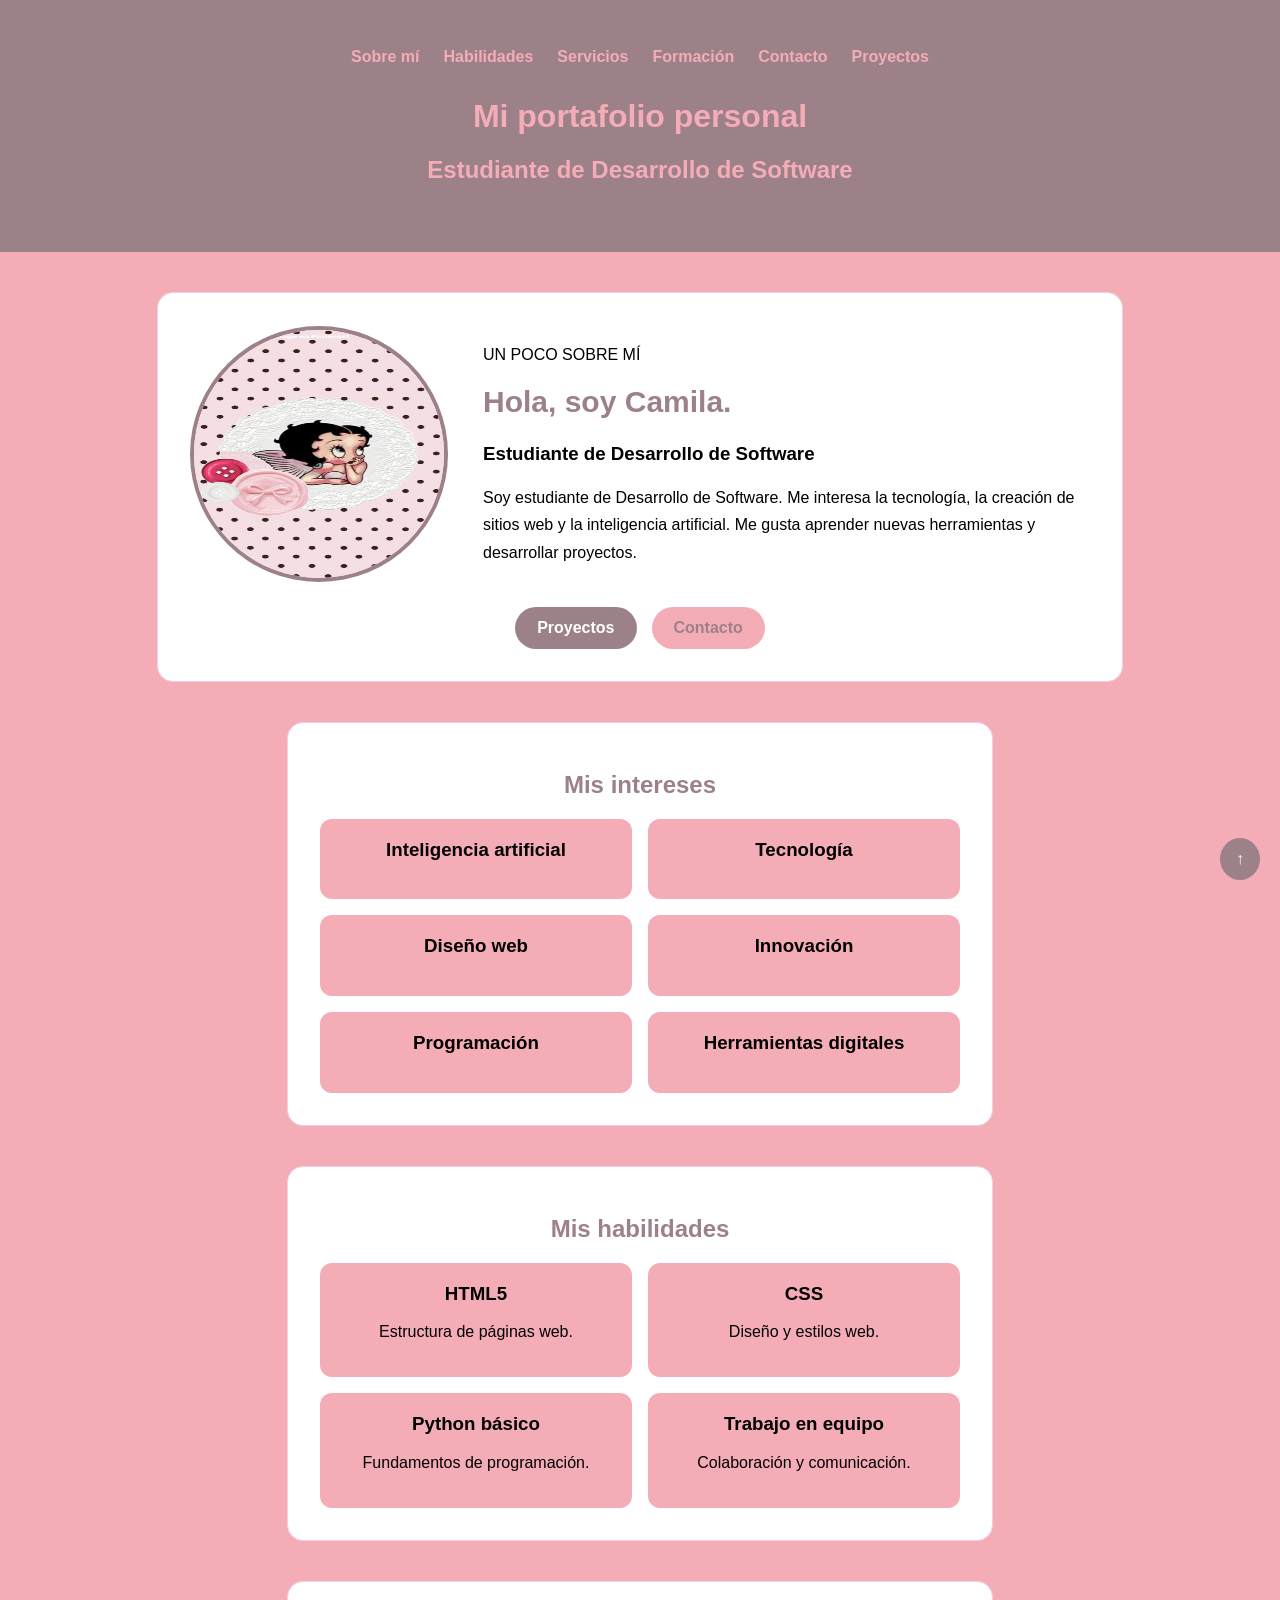
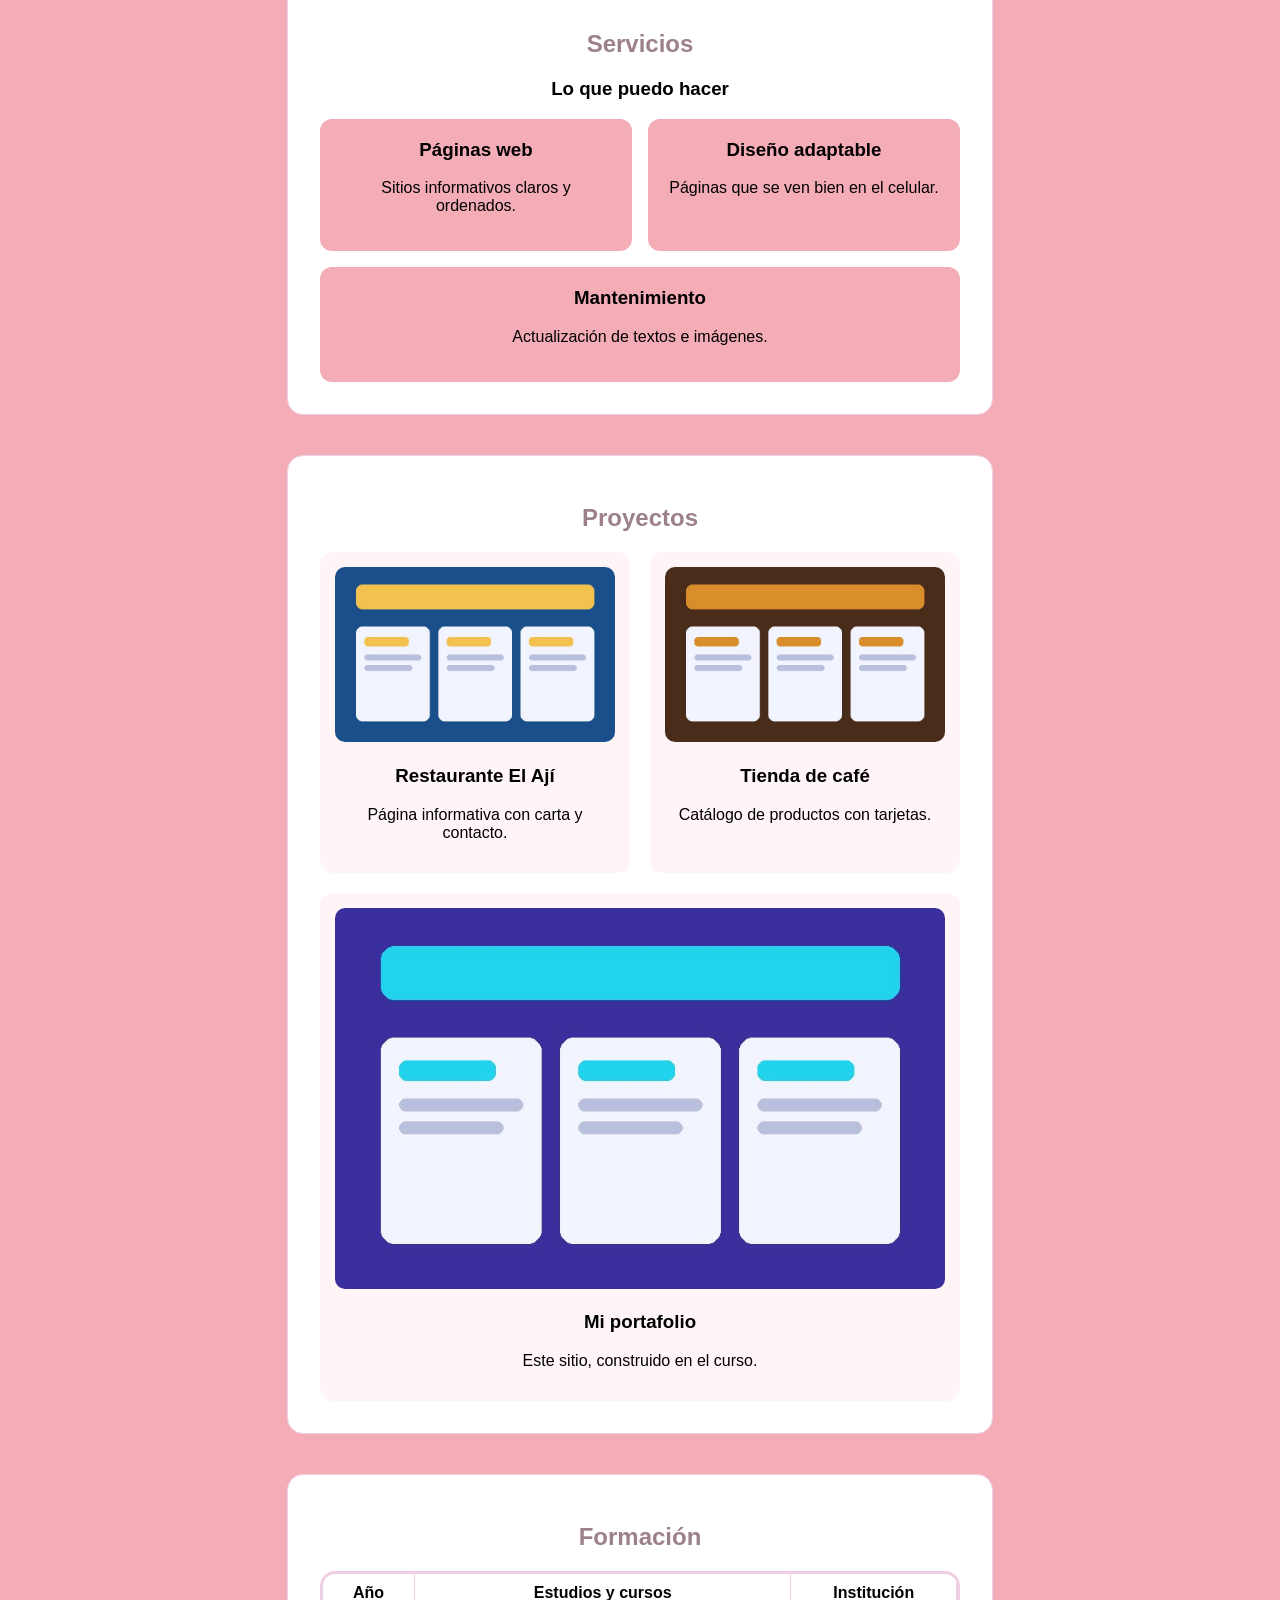
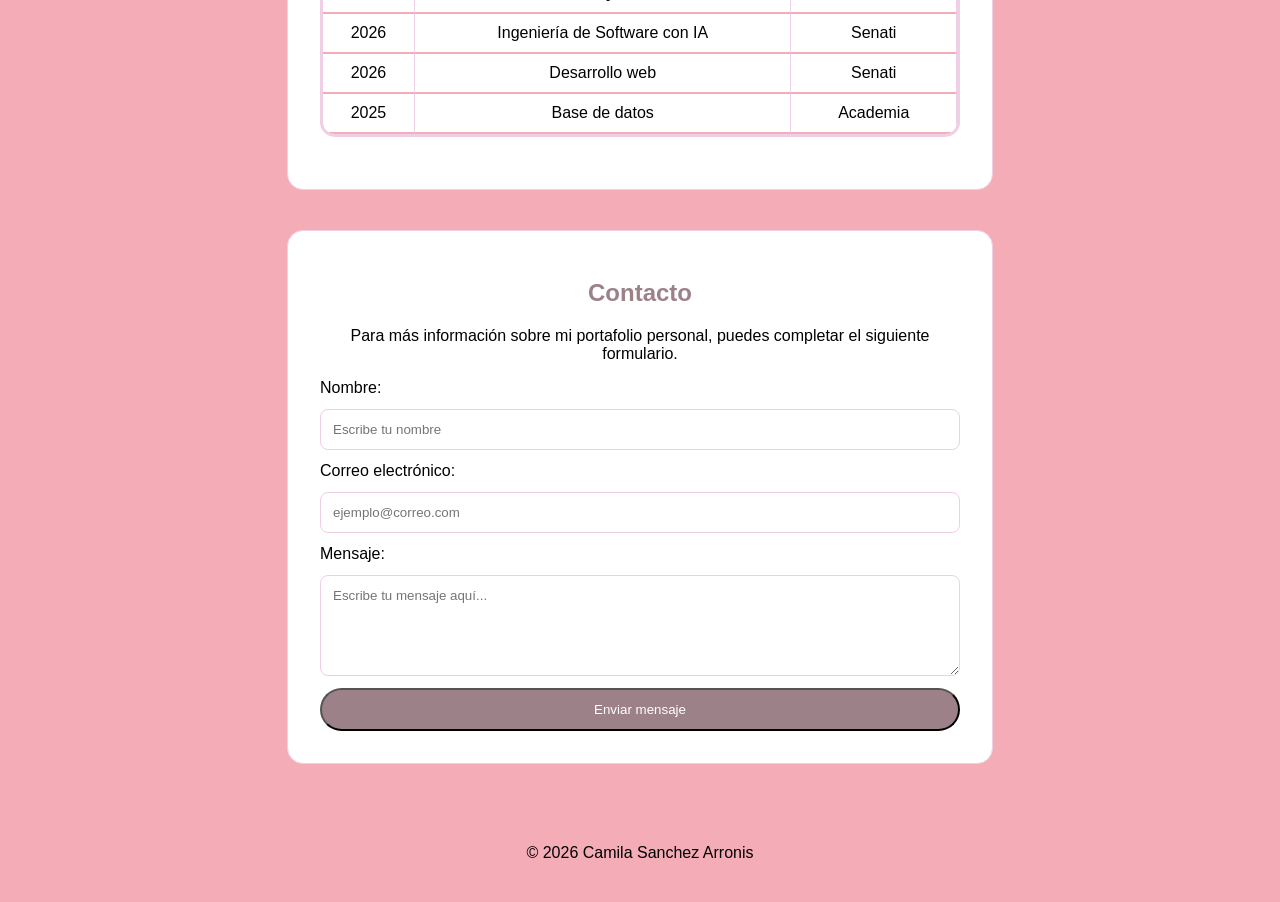
==== commit f511600e: "Update index.html" ====
--- a/index.html
+++ b/index.html
@@ -36,16 +36,16 @@
     <!-- Tarjeta principal -->
    
 
+
 <!-- Presentación personal -->
 <section id="sobre-mi" class="tarjeta presentacion">
 
-    <div
-
-   class="presentacion-contenido">
+    <div class="presentacion-contenido">
 
         <img src="images/mifoto.jpg.jpeg" alt="Mi foto" class="foto">
 
         <div class="info-principal">
+
             <p class="etiqueta-presentacion">UN POCO SOBRE MÍ</p>
 
             <h2>Hola, soy <span>Camila.</span></h2>
@@ -54,13 +54,14 @@
 
             <p>
                 Soy estudiante de Desarrollo de Software.
-                Me interesa la tecnología, Creaciones de sitios web , la
-                inteligencia artificial. Me gusta aprender nuevas
+                Me interesa la tecnología, la creación de sitios web
+                y la inteligencia artificial. Me gusta aprender nuevas
                 herramientas y desarrollar proyectos.
             </p>
+
         </div>
 
-    </>
+    </div>
 
     <div class="botones-presentacion">
         <a href="#proyectos" class="boton">Proyectos</a>
@@ -68,15 +69,6 @@
     </div>
 
 </section>
-</div>
-       
-        </div>
-
-    </div>
-
-</section>
-
-
 
 <!-- Intereses -->
 <section class="tarjeta" id="intereses">
--- a/estilos/stilos.css
+++ b/estilos/stilos.css
@@ -157,4 +157,143 @@
 transform: translateY(-6px);
 box-shadow: 0 10px 24px rgba(216, 128, 223, 0.12);
 }
-.menu a:hover { text-decoration: underline; }+.menu a:hover { text-decoration: underline; }
+
+
+/* === PRESENTACIÓN PERSONAL === */
+
+.presentacion {
+    max-width: 900px;
+}
+
+.presentacion-contenido {
+    display: flex;
+    align-items: center;
+    justify-content: center;
+    gap: 35px;
+    text-align: left;
+}
+
+.info-principal {
+    flex: 1;
+}
+
+.info-principal h2 {
+    font-size: 30px;
+}
+
+.info-principal h2 span {
+    color: var(--primario);
+}
+
+.info-principal p {
+    line-height: 1.7;
+}
+
+.botones-presentacion {
+    display: flex;
+    justify-content: center;
+    gap: 15px;
+    margin-top: 25px;
+}
+
+.boton {
+    display: inline-block;
+    background-color: var(--primario);
+    color: white !important;
+    padding: 12px 22px;
+    border-radius: 25px;
+    text-decoration: none;
+}
+
+.boton-secundario {
+    background-color: var(--fondo);
+    color: var(--primario) !important;
+}
+
+/* === PROYECTOS === */
+
+.galeria {
+    display: flex;
+    flex-wrap: wrap;
+    justify-content: center;
+    gap: 20px;
+}
+
+.proyecto {
+    flex: 1 1 200px;
+    background-color: #fff5f7;
+    border-radius: 12px;
+    padding: 15px;
+}
+
+.proyecto img {
+    width: 100%;
+    border-radius: 10px;
+}
+
+/* === FORMULARIO === */
+
+.formulario {
+    display: flex;
+    flex-direction: column;
+    gap: 12px;
+    text-align: left;
+}
+
+.formulario input,
+.formulario textarea {
+    padding: 12px;
+    border: 1px solid var(--borde);
+    border-radius: 8px;
+    font-family: inherit;
+}
+
+/* === VOLVER ARRIBA === */
+
+.volver-arriba {
+    position: fixed;
+    bottom: 20px;
+    right: 20px;
+    background-color: var(--primario);
+    color: white !important;
+    padding: 12px 16px;
+    border-radius: 50%;
+    text-decoration: none;
+}
+
+/* === ADAPTACIÓN A CELULARES === */
+
+@media (max-width: 600px) {
+
+    .presentacion-contenido {
+        flex-direction: column;
+        text-align: center;
+    }
+
+    .foto {
+        width: 180px;
+        height: 180px;
+    }
+
+    .tarjeta {
+        margin: 20px 12px;
+        padding: 20px;
+    }
+
+    .menu ul {
+        gap: 12px;
+    }
+
+    .menu a {
+        font-size: 14px;
+    }
+
+    .botones-presentacion {
+        flex-wrap: wrap;
+    }
+
+    .tabla-formacion {
+        font-size: 12px;
+    }
+}
